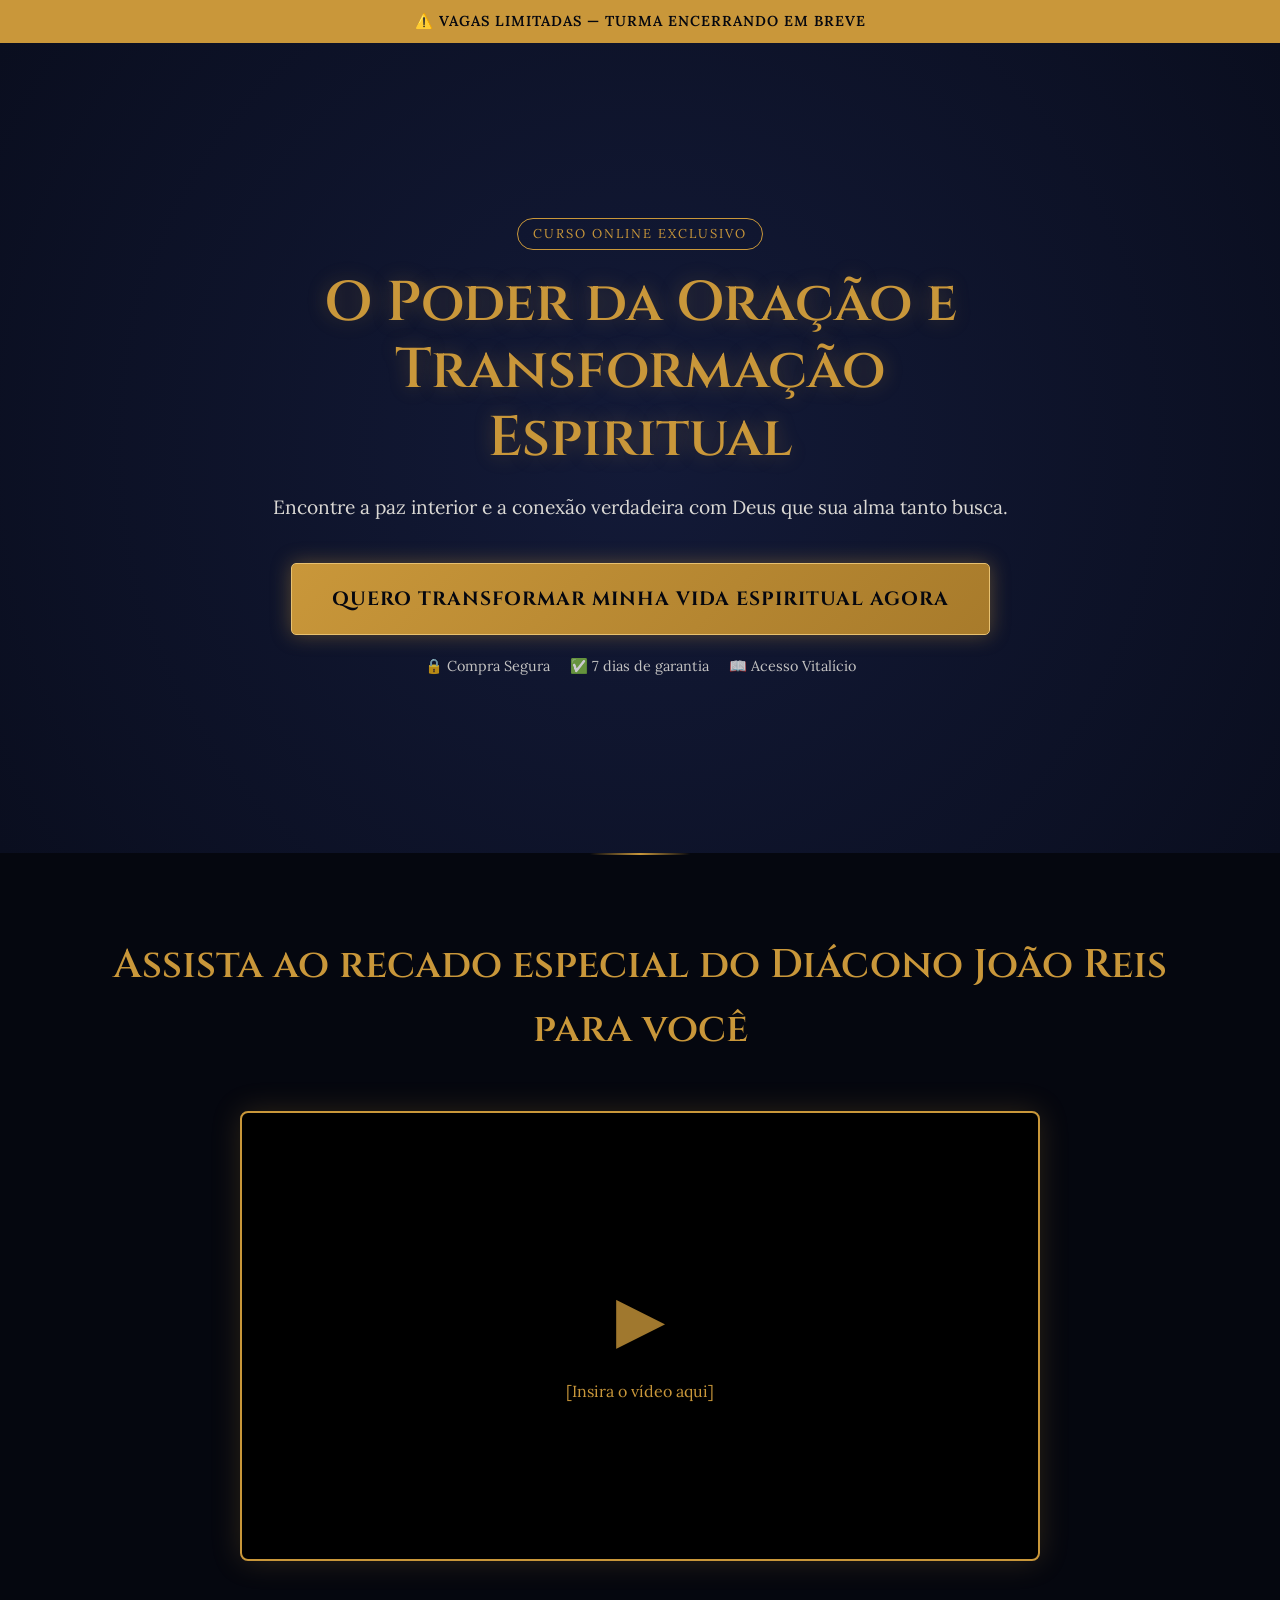
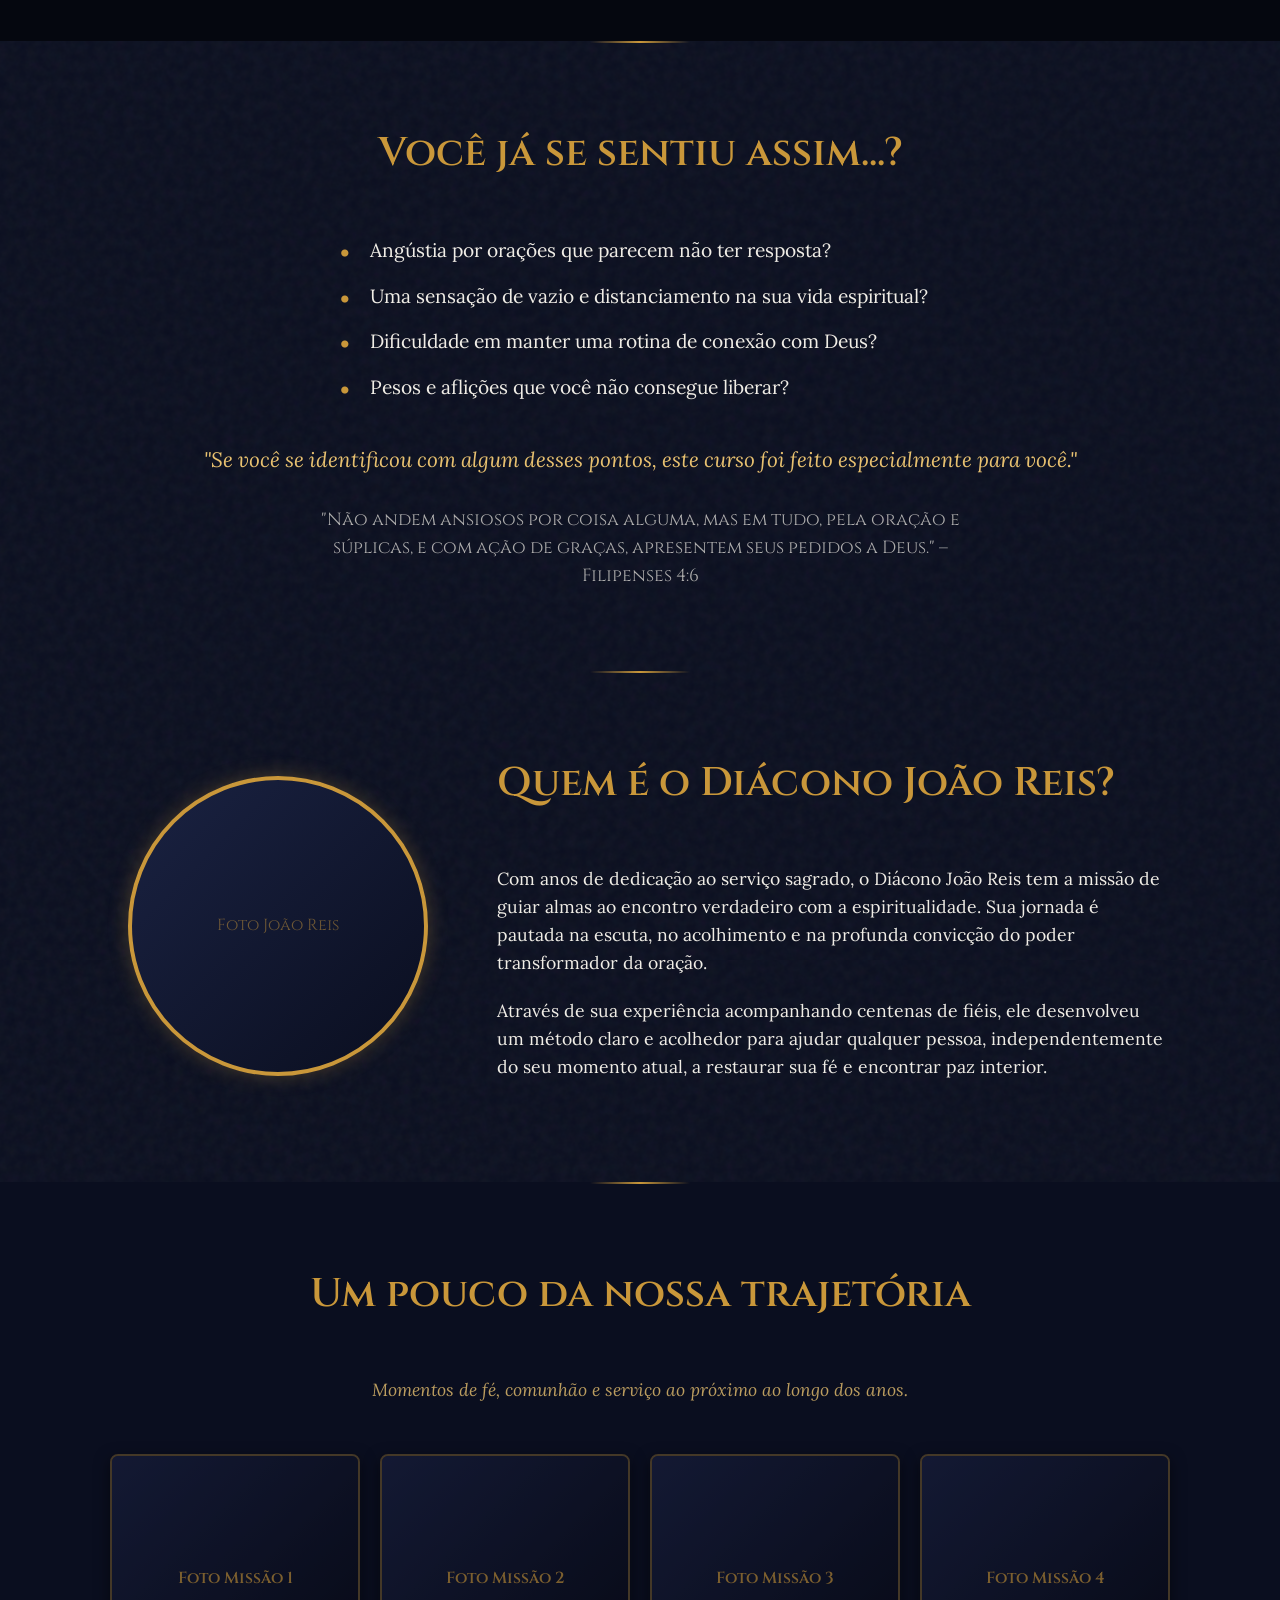
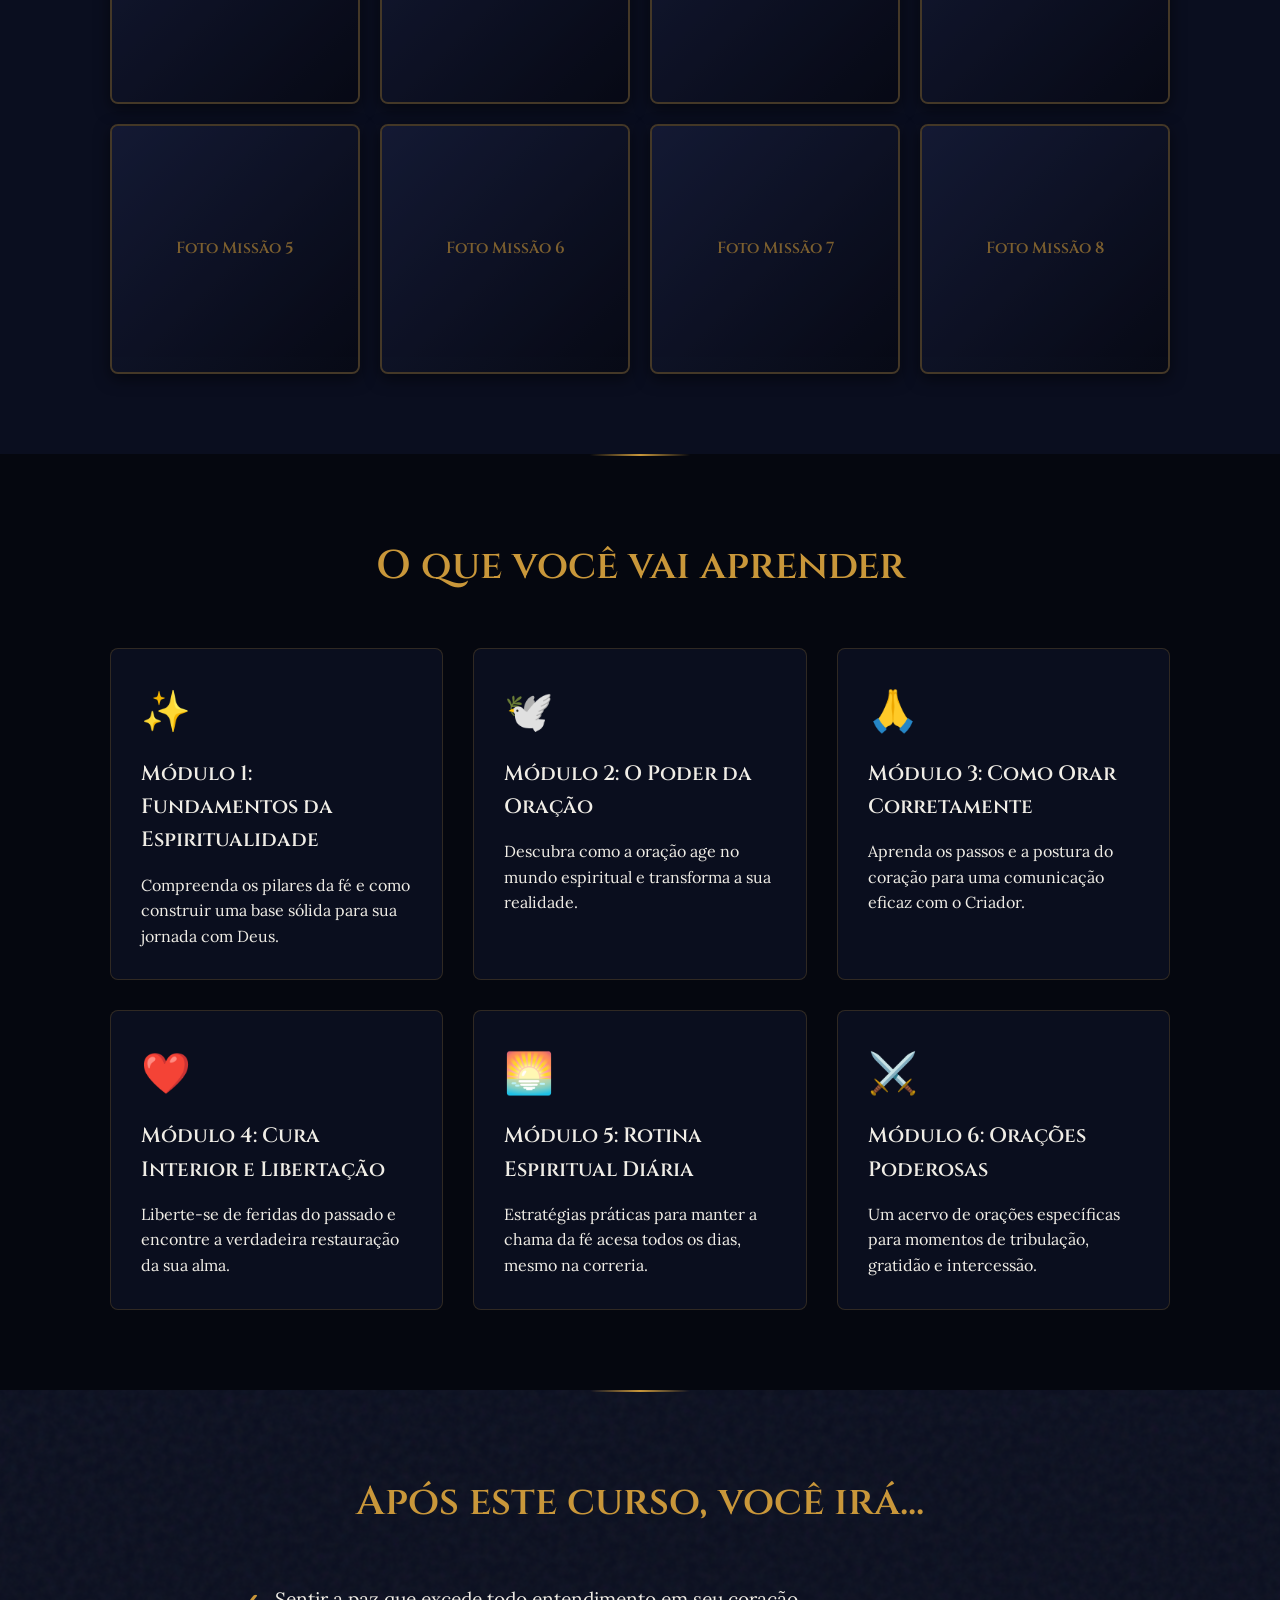
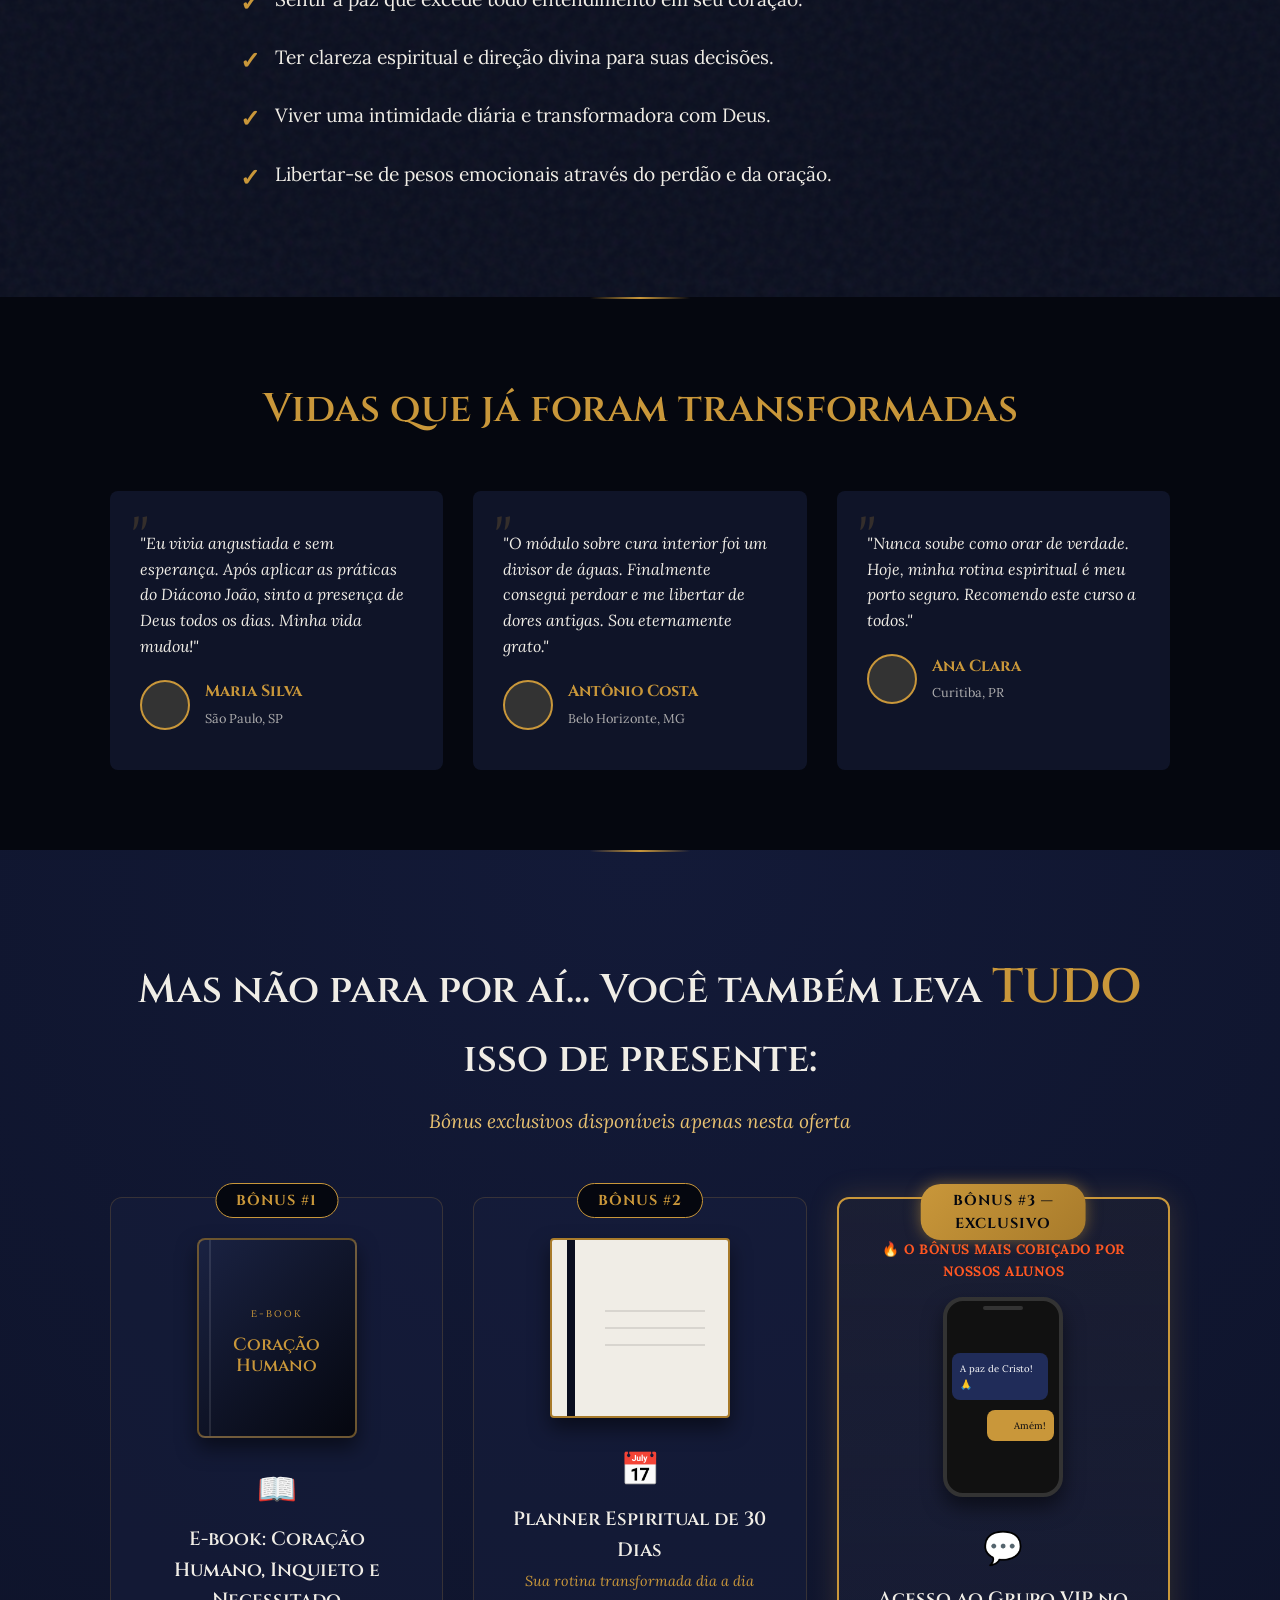
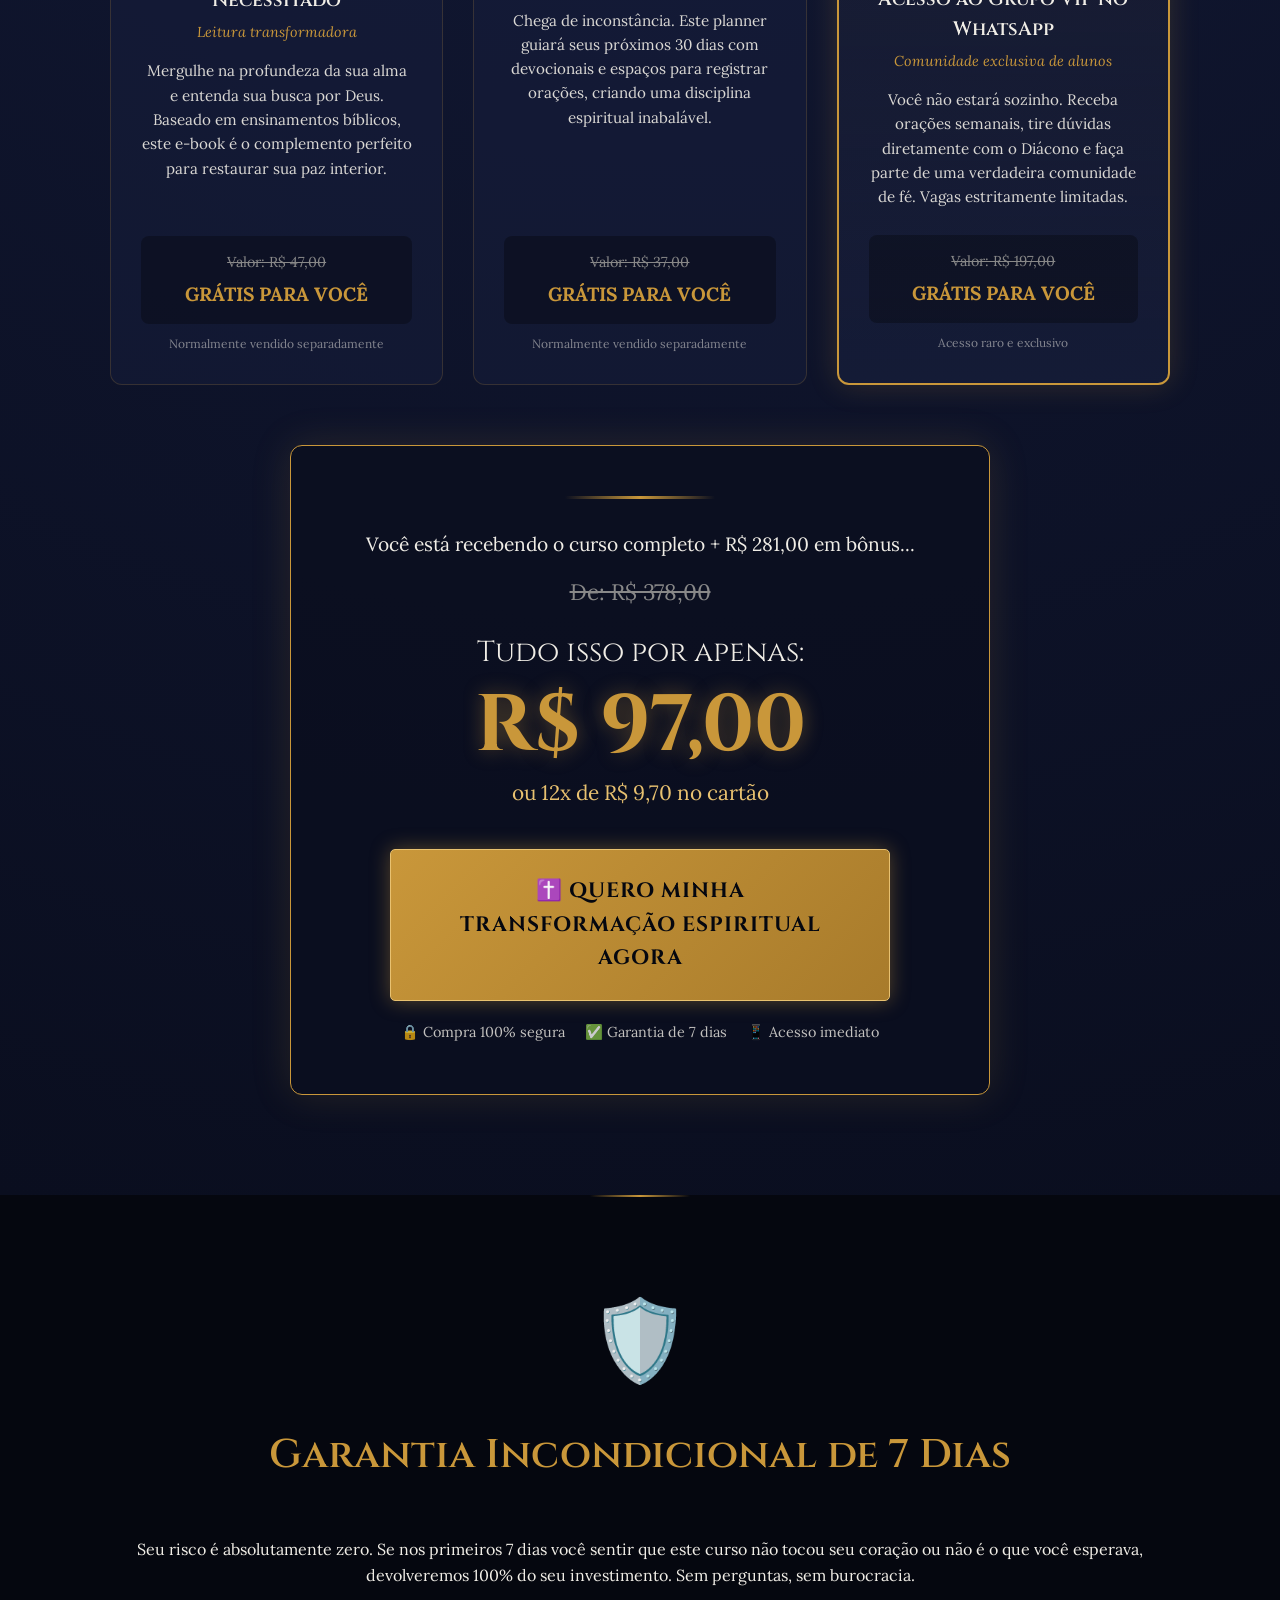
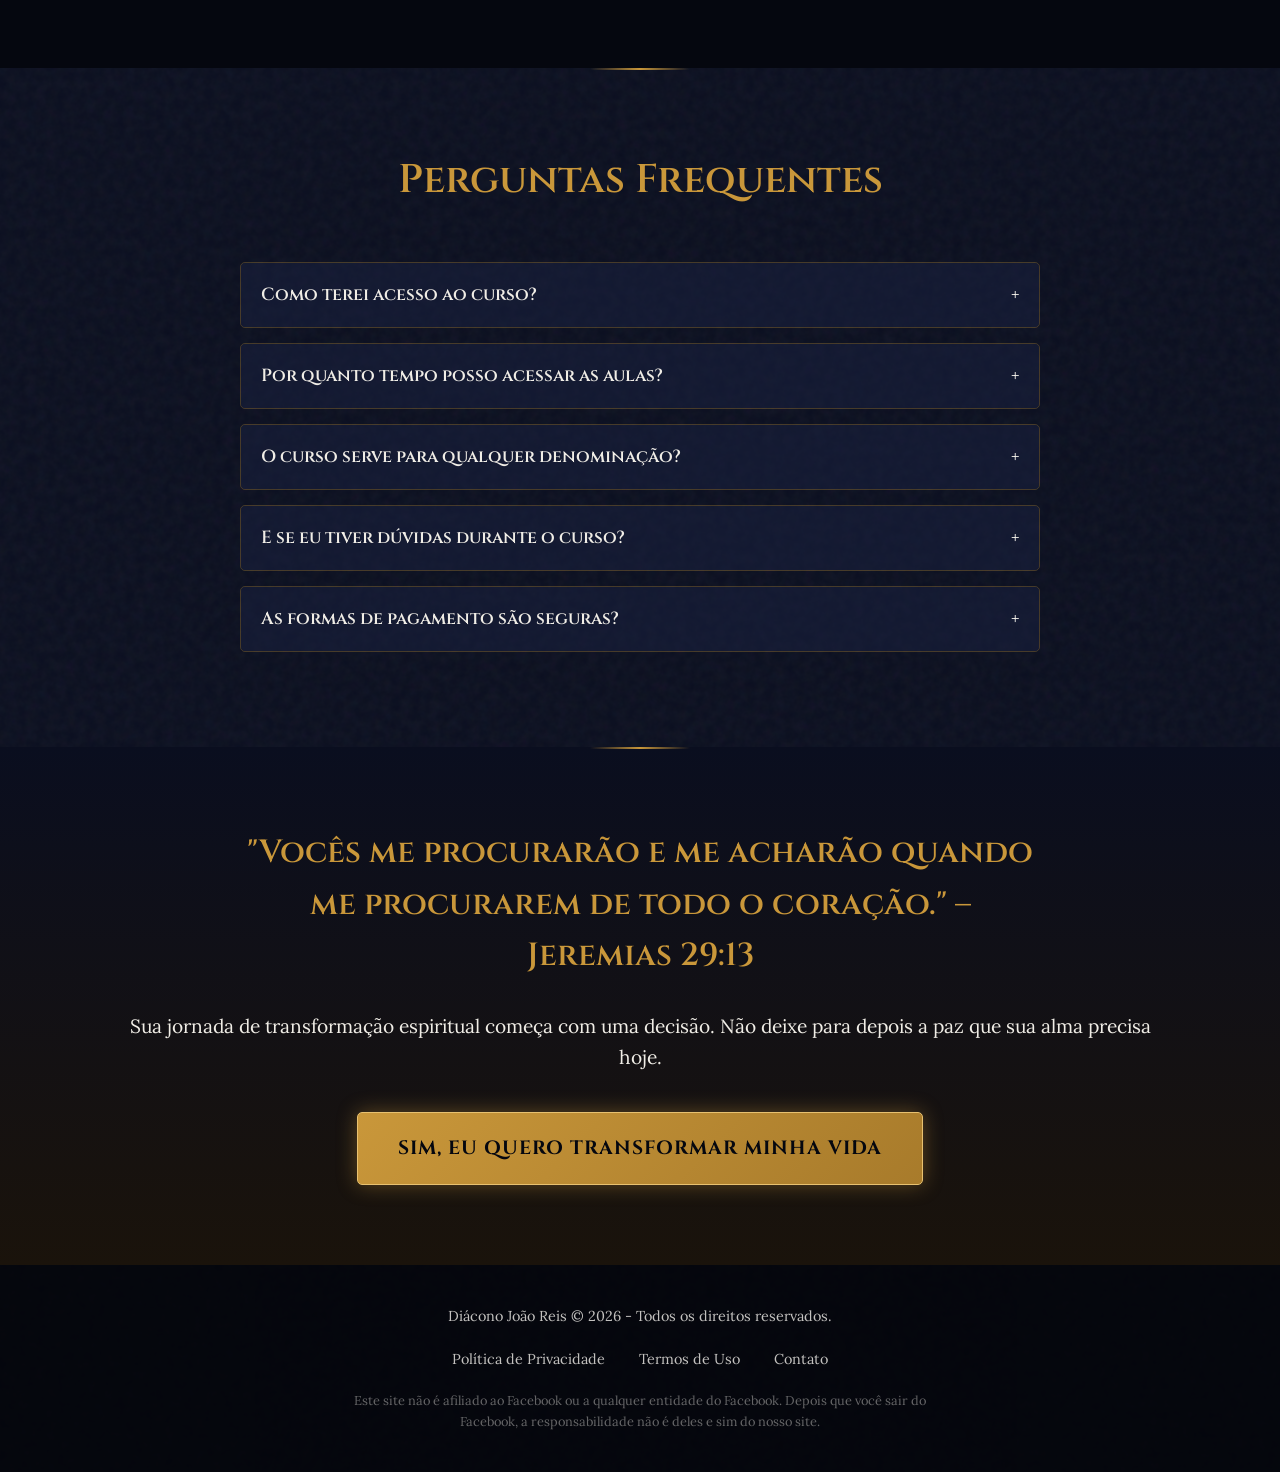
==== index.html @ 31772413 "feat: criação da landing page completa" ====
<!DOCTYPE html>
<html lang="pt-BR">
<head>
    <meta charset="UTF-8">
    <meta name="viewport" content="width=device-width, initial-scale=1.0">
    <title>O Poder da Oração e Transformação Espiritual | Diácono João Reis</title>
    <meta name="description" content="Descubra o poder da oração e transforme sua vida espiritual com o Diácono João Reis.">
    <link rel="preconnect" href="https://fonts.googleapis.com">
    <link rel="preconnect" href="https://fonts.gstatic.com" crossorigin>
    <link href="https://fonts.googleapis.com/css2?family=Cinzel:wght@400;600;700&family=Lora:ital,wght@0,400;0,500;0,600;1,400&display=swap" rel="stylesheet">
    <link rel="stylesheet" href="styles.css">
</head>
<body>
    <!-- Top Bar -->
    <div class="top-bar">
        <p>⚠️ Vagas limitadas — Turma encerrando em breve</p>
    </div>

    <!-- Hero Section -->
    <header class="hero">
        <div id="particles"></div>
        <div class="container hero-content fade-in">
            <span class="badge">Curso Online Exclusivo</span>
            <h1>O Poder da Oração e Transformação Espiritual</h1>
            <p class="subtitle">Encontre a paz interior e a conexão verdadeira com Deus que sua alma tanto busca.</p>
            <a href="https://pay.hotmart.com/A105513309A?off=bghc8c1d&hotfeature=51" class="cta-button pulse">QUERO TRANSFORMAR MINHA VIDA ESPIRITUAL AGORA</a>
            <div class="trust-badges">
                <span>🔒 Compra Segura</span>
                <span>✅ 7 dias de garantia</span>
                <span>📖 Acesso Vitalício</span>
            </div>
        </div>
    </header>

    <!-- Video Section -->
    <section class="video-section fade-in">
        <div class="container text-center">
            <h2>Assista ao recado especial do Diácono João Reis para você</h2>
            <div class="video-container">
                <div class="video-placeholder">
                    <div class="play-icon">▶</div>
                    <p>[Insira o vídeo aqui]</p>
                </div>
            </div>
        </div>
    </section>

    <!-- Pain Section -->
    <section class="pain-section fade-in">
        <div class="container">
            <h2 class="text-center">Você já se sentiu assim...?</h2>
            <ul class="pain-list">
                <li>Angústia por orações que parecem não ter resposta?</li>
                <li>Uma sensação de vazio e distanciamento na sua vida espiritual?</li>
                <li>Dificuldade em manter uma rotina de conexão com Deus?</li>
                <li>Pesos e aflições que você não consegue liberar?</li>
            </ul>
            <p class="turnaround-phrase text-center">"Se você se identificou com algum desses pontos, este curso foi feito especialmente para você."</p>
            <p class="bible-verse text-center">"Não andem ansiosos por coisa alguma, mas em tudo, pela oração e súplicas, e com ação de graças, apresentem seus pedidos a Deus." – Filipenses 4:6</p>
        </div>
    </section>

    <!-- Producer Section -->
    <section class="producer-section fade-in">
        <div class="container flex-row">
            <div class="producer-image">
                <div class="img-placeholder"></div>
            </div>
            <div class="producer-content">
                <h2>Quem é o Diácono João Reis?</h2>
                <p>Com anos de dedicação ao serviço sagrado, o Diácono João Reis tem a missão de guiar almas ao encontro verdadeiro com a espiritualidade. Sua jornada é pautada na escuta, no acolhimento e na profunda convicção do poder transformador da oração.</p>
                <p>Através de sua experiência acompanhando centenas de fiéis, ele desenvolveu um método claro e acolhedor para ajudar qualquer pessoa, independentemente do seu momento atual, a restaurar sua fé e encontrar paz interior.</p>
            </div>
        </div>
    </section>

    <!-- Gallery Section -->
    <section class="gallery-section fade-in">
        <div class="container">
            <h2 class="text-center">Um pouco da nossa trajetória</h2>
            <p class="text-center gallery-subtitle">Momentos de fé, comunhão e serviço ao próximo ao longo dos anos.</p>
            <div class="gallery-grid">
                <div class="gallery-item fade-slide-up" style="animation-delay: 0.1s;">
                    <div class="gallery-placeholder">Foto Missão 1</div>
                </div>
                <div class="gallery-item fade-slide-up" style="animation-delay: 0.2s;">
                    <div class="gallery-placeholder">Foto Missão 2</div>
                </div>
                <div class="gallery-item fade-slide-up" style="animation-delay: 0.3s;">
                    <div class="gallery-placeholder">Foto Missão 3</div>
                </div>
                <div class="gallery-item fade-slide-up" style="animation-delay: 0.4s;">
                    <div class="gallery-placeholder">Foto Missão 4</div>
                </div>
                <div class="gallery-item fade-slide-up" style="animation-delay: 0.5s;">
                    <div class="gallery-placeholder">Foto Missão 5</div>
                </div>
                <div class="gallery-item fade-slide-up" style="animation-delay: 0.6s;">
                    <div class="gallery-placeholder">Foto Missão 6</div>
                </div>
                <div class="gallery-item fade-slide-up" style="animation-delay: 0.7s;">
                    <div class="gallery-placeholder">Foto Missão 7</div>
                </div>
                <div class="gallery-item fade-slide-up" style="animation-delay: 0.8s;">
                    <div class="gallery-placeholder">Foto Missão 8</div>
                </div>
            </div>
        </div>
    </section>

    <!-- Modules Section -->
    <section class="modules-section fade-in">
        <div class="container">
            <h2 class="text-center">O que você vai aprender</h2>
            <div class="modules-grid">
                <div class="module-card">
                    <span class="icon">✨</span>
                    <h3>Módulo 1: Fundamentos da Espiritualidade</h3>
                    <p>Compreenda os pilares da fé e como construir uma base sólida para sua jornada com Deus.</p>
                </div>
                <div class="module-card">
                    <span class="icon">🕊️</span>
                    <h3>Módulo 2: O Poder da Oração</h3>
                    <p>Descubra como a oração age no mundo espiritual e transforma a sua realidade.</p>
                </div>
                <div class="module-card">
                    <span class="icon">🙏</span>
                    <h3>Módulo 3: Como Orar Corretamente</h3>
                    <p>Aprenda os passos e a postura do coração para uma comunicação eficaz com o Criador.</p>
                </div>
                <div class="module-card">
                    <span class="icon">❤️</span>
                    <h3>Módulo 4: Cura Interior e Libertação</h3>
                    <p>Liberte-se de feridas do passado e encontre a verdadeira restauração da sua alma.</p>
                </div>
                <div class="module-card">
                    <span class="icon">🌅</span>
                    <h3>Módulo 5: Rotina Espiritual Diária</h3>
                    <p>Estratégias práticas para manter a chama da fé acesa todos os dias, mesmo na correria.</p>
                </div>
                <div class="module-card">
                    <span class="icon">⚔️</span>
                    <h3>Módulo 6: Orações Poderosas</h3>
                    <p>Um acervo de orações específicas para momentos de tribulação, gratidão e intercessão.</p>
                </div>
            </div>
        </div>
    </section>

    <!-- Benefits Section -->
    <section class="benefits-section fade-in">
        <div class="container">
            <h2 class="text-center">Após este curso, você irá...</h2>
            <ul class="benefits-list">
                <li><span class="check">✓</span> Sentir a paz que excede todo entendimento em seu coração.</li>
                <li><span class="check">✓</span> Ter clareza espiritual e direção divina para suas decisões.</li>
                <li><span class="check">✓</span> Viver uma intimidade diária e transformadora com Deus.</li>
                <li><span class="check">✓</span> Libertar-se de pesos emocionais através do perdão e da oração.</li>
            </ul>
        </div>
    </section>

    <!-- Testimonials Section -->
    <section class="testimonials-section fade-in">
        <div class="container">
            <h2 class="text-center">Vidas que já foram transformadas</h2>
            <div class="testimonials-grid">
                <div class="testimonial-card">
                    <p class="quote">"Eu vivia angustiada e sem esperança. Após aplicar as práticas do Diácono João, sinto a presença de Deus todos os dias. Minha vida mudou!"</p>
                    <div class="author">
                        <div class="author-img"></div>
                        <div>
                            <strong>Maria Silva</strong>
                            <span>São Paulo, SP</span>
                        </div>
                    </div>
                </div>
                <div class="testimonial-card">
                    <p class="quote">"O módulo sobre cura interior foi um divisor de águas. Finalmente consegui perdoar e me libertar de dores antigas. Sou eternamente grato."</p>
                    <div class="author">
                        <div class="author-img"></div>
                        <div>
                            <strong>Antônio Costa</strong>
                            <span>Belo Horizonte, MG</span>
                        </div>
                    </div>
                </div>
                <div class="testimonial-card">
                    <p class="quote">"Nunca soube como orar de verdade. Hoje, minha rotina espiritual é meu porto seguro. Recomendo este curso a todos."</p>
                    <div class="author">
                        <div class="author-img"></div>
                        <div>
                            <strong>Ana Clara</strong>
                            <span>Curitiba, PR</span>
                        </div>
                    </div>
                </div>
            </div>
        </div>
    </section>

    <!-- Bonus & Offer Section -->
    <section id="oferta" class="bonus-section fade-in">
        <div class="container">
            <div class="bonus-header text-center">
                <h2>Mas não para por aí... Você também leva <span class="highlight-gold">TUDO</span> isso de presente:</h2>
                <p class="subtitle">Bônus exclusivos disponíveis apenas nesta oferta</p>
            </div>
            
            <div class="bonus-grid">
                <!-- Bonus 1 -->
                <div class="bonus-card fade-slide-up" style="animation-delay: 0.1s;">
                    <div class="bonus-badge">BÔNUS #1</div>
                    <div class="bonus-mockup book-mockup">
                        <div class="mockup-content">
                            <span>E-BOOK</span>
                            <h4>Coração Humano</h4>
                        </div>
                    </div>
                    <div class="bonus-icon">📖</div>
                    <h3>E-book: Coração Humano, Inquieto e Necessitado</h3>
                    <p class="bonus-subtitle">Leitura transformadora</p>
                    <p class="bonus-desc">Mergulhe na profundeza da sua alma e entenda sua busca por Deus. Baseado em ensinamentos bíblicos, este e-book é o complemento perfeito para restaurar sua paz interior.</p>
                    <div class="bonus-value">
                        <span class="strikethrough">Valor: R$ 47,00</span>
                        <strong class="free-text">GRÁTIS para você</strong>
                    </div>
                    <p class="micro-copy">Normalmente vendido separadamente</p>
                </div>

                <!-- Bonus 2 -->
                <div class="bonus-card fade-slide-up" style="animation-delay: 0.3s;">
                    <div class="bonus-badge">BÔNUS #2</div>
                    <div class="bonus-mockup planner-mockup">
                        <div class="mockup-content">
                            <div class="planner-lines"></div>
                            <div class="planner-lines"></div>
                            <div class="planner-lines"></div>
                        </div>
                    </div>
                    <div class="bonus-icon">📅</div>
                    <h3>Planner Espiritual de 30 Dias</h3>
                    <p class="bonus-subtitle">Sua rotina transformada dia a dia</p>
                    <p class="bonus-desc">Chega de inconstância. Este planner guiará seus próximos 30 dias com devocionais e espaços para registrar orações, criando uma disciplina espiritual inabalável.</p>
                    <div class="bonus-value">
                        <span class="strikethrough">Valor: R$ 37,00</span>
                        <strong class="free-text">GRÁTIS para você</strong>
                    </div>
                    <p class="micro-copy">Normalmente vendido separadamente</p>
                </div>

                <!-- Bonus 3 -->
                <div class="bonus-card vip-card fade-slide-up" style="animation-delay: 0.5s;">
                    <div class="bonus-badge exclusive-badge">BÔNUS #3 — EXCLUSIVO</div>
                    <div class="special-tag">🔥 O bônus mais cobiçado por nossos alunos</div>
                    <div class="bonus-mockup phone-mockup">
                        <div class="mockup-content">
                            <div class="chat-bubble">A paz de Cristo! 🙏</div>
                            <div class="chat-bubble right">Amém!</div>
                        </div>
                    </div>
                    <div class="bonus-icon">💬</div>
                    <h3>Acesso ao Grupo VIP no WhatsApp</h3>
                    <p class="bonus-subtitle">Comunidade exclusiva de alunos</p>
                    <p class="bonus-desc">Você não estará sozinho. Receba orações semanais, tire dúvidas diretamente com o Diácono e faça parte de uma verdadeira comunidade de fé. Vagas estritamente limitadas.</p>
                    <div class="bonus-value">
                        <span class="strikethrough">Valor: R$ 197,00</span>
                        <strong class="free-text">GRÁTIS para você</strong>
                    </div>
                    <p class="micro-copy">Acesso raro e exclusivo</p>
                </div>
            </div>

            <!-- Bloco de Valor Total -->
            <div class="total-value-block fade-slide-up" style="animation-delay: 0.7s;">
                <div class="ornamental-separator"></div>
                <p class="total-text">Você está recebendo o curso completo + R$ 281,00 em bônus...</p>
                <p class="old-total">De: R$ 378,00</p>
                <p class="highlight-action">Tudo isso por apenas:</p>
                <p class="final-price">R$ 97,00</p>
                <p class="installments">ou 12x de R$ 9,70 no cartão</p>
                
                <a href="https://pay.hotmart.com/A105513309A?off=bghc8c1d&hotfeature=51" class="cta-button pulse cta-large">✝️ QUERO MINHA TRANSFORMAÇÃO ESPIRITUAL AGORA</a>
                
                <div class="trust-badges">
                    <span>🔒 Compra 100% segura</span>
                    <span>✅ Garantia de 7 dias</span>
                    <span>📱 Acesso imediato</span>
                </div>
            </div>
        </div>
    </section>

    <!-- Guarantee Section -->
    <section class="guarantee-section fade-in">
        <div class="container text-center">
            <div class="shield-icon">🛡️</div>
            <h2>Garantia Incondicional de 7 Dias</h2>
            <p>Seu risco é absolutamente zero. Se nos primeiros 7 dias você sentir que este curso não tocou seu coração ou não é o que você esperava, devolveremos 100% do seu investimento. Sem perguntas, sem burocracia.</p>
        </div>
    </section>

    <!-- FAQ Section -->
    <section class="faq-section fade-in">
        <div class="container">
            <h2 class="text-center">Perguntas Frequentes</h2>
            <div class="faq-accordion">
                <div class="faq-item">
                    <button class="faq-question">Como terei acesso ao curso? <span class="toggle-icon">+</span></button>
                    <div class="faq-answer"><p>Assim que o pagamento for confirmado, você receberá os dados de acesso diretamente no seu e-mail cadastrado.</p></div>
                </div>
                <div class="faq-item">
                    <button class="faq-question">Por quanto tempo posso acessar as aulas? <span class="toggle-icon">+</span></button>
                    <div class="faq-answer"><p>O acesso é vitalício. Você pode assistir e reprisar as aulas no seu próprio ritmo, sempre que desejar.</p></div>
                </div>
                <div class="faq-item">
                    <button class="faq-question">O curso serve para qualquer denominação? <span class="toggle-icon">+</span></button>
                    <div class="faq-answer"><p>Sim! Os princípios ensinados são cristãos universais, focados na conexão verdadeira com Deus e no poder da oração.</p></div>
                </div>
                <div class="faq-item">
                    <button class="faq-question">E se eu tiver dúvidas durante o curso? <span class="toggle-icon">+</span></button>
                    <div class="faq-answer"><p>Teremos um espaço dedicado na plataforma para você enviar suas dúvidas, que serão respondidas pela nossa equipe.</p></div>
                </div>
                <div class="faq-item">
                    <button class="faq-question">As formas de pagamento são seguras? <span class="toggle-icon">+</span></button>
                    <div class="faq-answer"><p>Totalmente seguras. Utilizamos uma das maiores plataformas de produtos digitais do Brasil para processar o pagamento.</p></div>
                </div>
            </div>
        </div>
    </section>

    <!-- Final CTA -->
    <section class="final-cta-section fade-in">
        <div class="container text-center">
            <h2>"Vocês me procurarão e me acharão quando me procurarem de todo o coração." – Jeremias 29:13</h2>
            <p>Sua jornada de transformação espiritual começa com uma decisão. Não deixe para depois a paz que sua alma precisa hoje.</p>
            <a href="https://pay.hotmart.com/A105513309A?off=bghc8c1d&hotfeature=51" class="cta-button pulse">SIM, EU QUERO TRANSFORMAR MINHA VIDA</a>
        </div>
    </section>

    <!-- Footer -->
    <footer>
        <div class="container text-center">
            <p>Diácono João Reis &copy; 2026 - Todos os direitos reservados.</p>
            <div class="footer-links">
                <a href="#">Política de Privacidade</a>
                <a href="#">Termos de Uso</a>
                <a href="#">Contato</a>
            </div>
            <p class="disclaimer">Este site não é afiliado ao Facebook ou a qualquer entidade do Facebook. Depois que você sair do Facebook, a responsabilidade não é deles e sim do nosso site.</p>
        </div>
    </footer>

    <script src="script.js"></script>
</body>
</html>
---- styles.css ----
:root {
    --color-dark: #0A0E1F;
    --color-darker: #05070F;
    --color-gold: #C9973A;
    --color-gold-light: #E8C170;
    --color-text: #F0EDE6;
    --font-heading: 'Cinzel', serif;
    --font-body: 'Lora', serif;
}

* {
    margin: 0;
    padding: 0;
    box-sizing: border-box;
}

body {
    font-family: var(--font-body);
    background-color: var(--color-dark);
    color: var(--color-text);
    line-height: 1.6;
    position: relative;
    /* Noise texture */
    background-image: url("data:image/svg+xml,%3Csvg viewBox='0 0 200 200' xmlns='http://www.w3.org/2000/svg'%3E%3Cfilter id='noiseFilter'%3E%3CfeTurbulence type='fractalNoise' baseFrequency='0.65' numOctaves='3' stitchTiles='stitch'/%3E%3C/filter%3E%3Crect width='100%25' height='100%25' filter='url(%23noiseFilter)' opacity='0.05'/%3E%3C/svg%3E");
}

h1, h2, h3, h4, h5, h6 {
    font-family: var(--font-heading);
    color: var(--color-gold);
    font-weight: 600;
}

.text-center {
    text-align: center;
}

.container {
    max-width: 1100px;
    margin: 0 auto;
    padding: 0 20px;
}

/* Top Bar */
.top-bar {
    background-color: var(--color-gold);
    color: var(--color-darker);
    text-align: center;
    padding: 10px 0;
    font-weight: 600;
    font-size: 0.9rem;
    letter-spacing: 1px;
    text-transform: uppercase;
}

/* Hero Section */
.hero {
    position: relative;
    min-height: 90vh;
    display: flex;
    align-items: center;
    justify-content: center;
    text-align: center;
    overflow: hidden;
    padding: 60px 0;
    background: radial-gradient(circle at center, #131A38 0%, var(--color-dark) 100%);
}

.hero-content {
    position: relative;
    z-index: 2;
    max-width: 800px;
}

.badge {
    display: inline-block;
    border: 1px solid var(--color-gold);
    color: var(--color-gold);
    padding: 5px 15px;
    border-radius: 20px;
    font-size: 0.8rem;
    text-transform: uppercase;
    letter-spacing: 2px;
    margin-bottom: 20px;
}

.hero h1 {
    font-size: 3.5rem;
    line-height: 1.2;
    margin-bottom: 20px;
    text-shadow: 0 0 20px rgba(201, 151, 58, 0.3);
}

.hero .subtitle {
    font-size: 1.2rem;
    margin-bottom: 40px;
    opacity: 0.9;
}

/* Buttons */
.cta-button {
    display: inline-block;
    background: linear-gradient(135deg, var(--color-gold) 0%, #A87B2B 100%);
    color: var(--color-darker);
    font-family: var(--font-heading);
    font-weight: 700;
    font-size: 1.2rem;
    text-decoration: none;
    padding: 20px 40px;
    border-radius: 5px;
    text-transform: uppercase;
    letter-spacing: 1px;
    box-shadow: 0 0 20px rgba(201, 151, 58, 0.4);
    transition: all 0.3s ease;
    border: 1px solid var(--color-gold-light);
}

.cta-button:hover {
    transform: translateY(-2px);
    box-shadow: 0 0 30px rgba(201, 151, 58, 0.6);
}

.pulse {
    animation: pulse 2s infinite;
}

@keyframes pulse {
    0% { transform: scale(1); box-shadow: 0 0 0 0 rgba(201, 151, 58, 0.7); }
    70% { transform: scale(1.03); box-shadow: 0 0 0 15px rgba(201, 151, 58, 0); }
    100% { transform: scale(1); box-shadow: 0 0 0 0 rgba(201, 151, 58, 0); }
}

.trust-badges {
    margin-top: 20px;
    font-size: 0.9rem;
    display: flex;
    justify-content: center;
    gap: 20px;
    opacity: 0.8;
}

/* Particles */
#particles {
    position: absolute;
    top: 0;
    left: 0;
    width: 100%;
    height: 100%;
    overflow: hidden;
    z-index: 1;
}

.particle {
    position: absolute;
    background-color: var(--color-gold);
    border-radius: 50%;
    opacity: 0;
    animation: float 10s infinite linear, glow 2s infinite alternate;
}

@keyframes float {
    0% { transform: translateY(100vh) scale(0); opacity: 0; }
    10% { opacity: 0.6; }
    90% { opacity: 0.6; }
    100% { transform: translateY(-100px) scale(1); opacity: 0; }
}

@keyframes glow {
    0% { box-shadow: 0 0 5px var(--color-gold); }
    100% { box-shadow: 0 0 15px var(--color-gold-light); }
}

/* Sections General */
section {
    padding: 80px 0;
    position: relative;
}

section::before {
    content: '';
    position: absolute;
    top: 0;
    left: 50%;
    transform: translateX(-50%);
    width: 100px;
    height: 2px;
    background: linear-gradient(90deg, transparent, var(--color-gold), transparent);
}

section h2 {
    font-size: 2.5rem;
    margin-bottom: 50px;
}

/* Video Section */
.video-section {
    background-color: var(--color-darker);
}

.video-container {
    max-width: 800px;
    margin: 0 auto;
    aspect-ratio: 16 / 9;
    border: 2px solid var(--color-gold);
    border-radius: 8px;
    box-shadow: 0 0 30px rgba(201, 151, 58, 0.2);
    position: relative;
    background-color: #000;
    display: flex;
    align-items: center;
    justify-content: center;
    overflow: hidden;
}

.video-placeholder {
    text-align: center;
    color: var(--color-gold);
}

.play-icon {
    font-size: 4rem;
    margin-bottom: 10px;
    opacity: 0.8;
    transition: opacity 0.3s;
    cursor: pointer;
}

.play-icon:hover {
    opacity: 1;
    text-shadow: 0 0 15px var(--color-gold);
}

/* Pain Section */
.pain-list {
    list-style: none;
    max-width: 600px;
    margin: 0 auto 40px;
}

.pain-list li {
    font-size: 1.2rem;
    margin-bottom: 15px;
    padding-left: 30px;
    position: relative;
}

.pain-list li::before {
    content: '•';
    color: var(--color-gold);
    position: absolute;
    left: 0;
    font-size: 1.5rem;
}

.turnaround-phrase {
    font-size: 1.3rem;
    font-style: italic;
    color: var(--color-gold-light);
    margin-bottom: 30px;
}

.bible-verse {
    font-family: var(--font-heading);
    font-size: 1.1rem;
    opacity: 0.7;
    max-width: 700px;
    margin: 0 auto;
}

/* Producer Section */
.flex-row {
    display: flex;
    align-items: center;
    gap: 50px;
}

.producer-image {
    flex: 1;
    display: flex;
    justify-content: center;
}

.img-placeholder {
    width: 300px;
    height: 300px;
    border-radius: 50%;
    border: 4px solid var(--color-gold);
    box-shadow: 0 0 20px rgba(201, 151, 58, 0.3);
    background: linear-gradient(135deg, #1A2242 0%, #0A0E1F 100%);
    position: relative;
}

.img-placeholder::after {
    content: 'Foto João Reis';
    position: absolute;
    top: 50%;
    left: 50%;
    transform: translate(-50%, -50%);
    color: var(--color-gold);
    opacity: 0.5;
    font-family: var(--font-heading);
}

.producer-content {
    flex: 2;
}

.producer-content p {
    margin-bottom: 20px;
    font-size: 1.1rem;
}

/* Gallery Section */
.gallery-section {
    background-color: var(--color-dark);
}

.gallery-subtitle {
    font-size: 1.1rem;
    color: var(--color-gold-light);
    margin-bottom: 50px;
    font-style: italic;
    opacity: 0.8;
}

.gallery-grid {
    display: grid;
    grid-template-columns: repeat(auto-fit, minmax(250px, 1fr));
    gap: 20px;
}

.gallery-item {
    width: 100%;
    aspect-ratio: 1 / 1;
    border-radius: 8px;
    overflow: hidden;
    box-shadow: 0 5px 15px rgba(0,0,0,0.5);
    border: 2px solid rgba(201, 151, 58, 0.3);
    transition: transform 0.3s, border-color 0.3s, box-shadow 0.3s;
}

.gallery-item:hover {
    transform: scale(1.05);
    border-color: var(--color-gold);
    box-shadow: 0 10px 25px rgba(201, 151, 58, 0.4);
    z-index: 2;
    position: relative;
}

.gallery-placeholder {
    width: 100%;
    height: 100%;
    background: linear-gradient(135deg, #1A2242 0%, #05070F 100%);
    display: flex;
    align-items: center;
    justify-content: center;
    color: var(--color-gold);
    font-family: var(--font-heading);
    font-weight: 600;
    opacity: 0.6;
    text-align: center;
    padding: 20px;
}

/* Modules Section */
.modules-section {
    background-color: var(--color-darker);
}

.modules-grid {
    display: grid;
    grid-template-columns: repeat(auto-fit, minmax(300px, 1fr));
    gap: 30px;
}

.module-card {
    background: rgba(26, 34, 66, 0.3);
    border: 1px solid rgba(201, 151, 58, 0.2);
    padding: 30px;
    border-radius: 8px;
    transition: transform 0.3s, box-shadow 0.3s;
}

.module-card:hover {
    transform: translateY(-5px);
    box-shadow: 0 10px 20px rgba(0,0,0,0.5), 0 0 15px rgba(201, 151, 58, 0.1);
    border-color: var(--color-gold);
}

.module-card .icon {
    font-size: 2.5rem;
    margin-bottom: 15px;
    display: block;
}

.module-card h3 {
    font-size: 1.3rem;
    margin-bottom: 15px;
    color: var(--color-text);
}

/* Benefits */
.benefits-list {
    list-style: none;
    max-width: 800px;
    margin: 0 auto;
}

.benefits-list li {
    font-size: 1.2rem;
    margin-bottom: 20px;
    display: flex;
    align-items: flex-start;
    gap: 15px;
}

.check {
    color: var(--color-gold);
    font-weight: bold;
    font-size: 1.5rem;
}

/* Testimonials */
.testimonials-section {
    background-color: var(--color-darker);
}

.testimonials-grid {
    display: grid;
    grid-template-columns: repeat(auto-fit, minmax(300px, 1fr));
    gap: 30px;
}

.testimonial-card {
    background: rgba(26, 34, 66, 0.5);
    padding: 40px 30px;
    border-radius: 8px;
    position: relative;
}

.testimonial-card::before {
    content: '"';
    position: absolute;
    top: 20px;
    left: 20px;
    font-family: var(--font-heading);
    font-size: 4rem;
    color: var(--color-gold);
    opacity: 0.2;
    line-height: 1;
}

.quote {
    font-style: italic;
    margin-bottom: 20px;
    position: relative;
    z-index: 1;
}

.author {
    display: flex;
    align-items: center;
    gap: 15px;
}

.author-img {
    width: 50px;
    height: 50px;
    border-radius: 50%;
    background-color: #333;
    border: 2px solid var(--color-gold);
}

.author strong {
    display: block;
    color: var(--color-gold);
    font-family: var(--font-heading);
}

.author span {
    font-size: 0.8rem;
    opacity: 0.7;
}

/* Bonus & Offer Section */
.bonus-section {
    background: radial-gradient(circle at top, #131A38 0%, var(--color-dark) 100%);
    padding: 100px 0;
}

.bonus-header {
    margin-bottom: 60px;
}

.bonus-header h2 {
    font-size: 2.5rem;
    color: var(--color-text);
    margin-bottom: 15px;
}

.highlight-gold {
    color: var(--color-gold);
    font-size: 3rem;
}

.bonus-header .subtitle {
    font-size: 1.2rem;
    color: var(--color-gold-light);
    font-style: italic;
}

.bonus-grid {
    display: grid;
    grid-template-columns: repeat(3, 1fr);
    gap: 30px;
    margin-bottom: 60px;
}

.bonus-card {
    background: rgba(26, 34, 66, 0.4);
    border: 1px solid rgba(201, 151, 58, 0.2);
    border-radius: 12px;
    padding: 40px 30px 30px;
    position: relative;
    text-align: center;
    transition: transform 0.3s, box-shadow 0.3s;
    display: flex;
    flex-direction: column;
}

.bonus-card:hover {
    transform: translateY(-10px);
    box-shadow: 0 15px 30px rgba(0,0,0,0.5), 0 0 20px rgba(201, 151, 58, 0.15);
    border-color: rgba(201, 151, 58, 0.5);
}

.vip-card {
    border: 2px solid var(--color-gold);
    box-shadow: 0 0 30px rgba(201, 151, 58, 0.2);
    background: linear-gradient(180deg, rgba(201, 151, 58, 0.05) 0%, rgba(26, 34, 66, 0.5) 100%);
}

.vip-card:hover {
    box-shadow: 0 15px 30px rgba(0,0,0,0.6), 0 0 40px rgba(201, 151, 58, 0.4);
}

.bonus-badge {
    position: absolute;
    top: -15px;
    left: 50%;
    transform: translateX(-50%);
    background: var(--color-darker);
    color: var(--color-gold);
    border: 1px solid var(--color-gold);
    padding: 5px 20px;
    border-radius: 20px;
    font-family: var(--font-heading);
    font-weight: 700;
    font-size: 0.9rem;
    letter-spacing: 1px;
    z-index: 10;
}

.exclusive-badge {
    background: linear-gradient(135deg, var(--color-gold) 0%, #A87B2B 100%);
    color: var(--color-darker);
    border: none;
    box-shadow: 0 0 15px rgba(201, 151, 58, 0.5);
}

.special-tag {
    color: #FF5722;
    font-weight: bold;
    font-size: 0.85rem;
    margin-bottom: 15px;
    text-transform: uppercase;
    letter-spacing: 0.5px;
}

/* CSS Mockups */
.bonus-mockup {
    width: 160px;
    height: 200px;
    margin: 0 auto 25px;
    border: 2px solid rgba(201, 151, 58, 0.5);
    border-radius: 8px;
    position: relative;
    background: linear-gradient(135deg, #1A2242 0%, #05070F 100%);
    box-shadow: 0 10px 20px rgba(0,0,0,0.5);
    display: flex;
    align-items: center;
    justify-content: center;
    overflow: hidden;
}

.book-mockup::before {
    content: '';
    position: absolute;
    left: 10px;
    top: 0;
    bottom: 0;
    width: 2px;
    background: rgba(255,255,255,0.1);
}

.book-mockup .mockup-content {
    text-align: center;
    padding: 10px;
}

.book-mockup span {
    font-size: 0.6rem;
    color: var(--color-gold);
    letter-spacing: 2px;
}

.book-mockup h4 {
    font-size: 1.1rem;
    margin-top: 10px;
    line-height: 1.2;
}

.planner-mockup {
    border-radius: 4px;
    width: 180px;
    height: 180px;
    background: #F0EDE6;
    border-color: #A87B2B;
}

.planner-mockup::before {
    content: '';
    position: absolute;
    left: 15px;
    top: 0;
    bottom: 0;
    width: 8px;
    background: #0A0E1F;
}

.planner-lines {
    width: 100px;
    height: 2px;
    background: rgba(0,0,0,0.1);
    margin: 15px 0 15px 30px;
}

.phone-mockup {
    width: 120px;
    border-radius: 20px;
    border-width: 4px;
    border-color: #333;
    background: #111;
}

.phone-mockup::before {
    content: '';
    position: absolute;
    top: 5px;
    left: 50%;
    transform: translateX(-50%);
    width: 40px;
    height: 4px;
    background: #333;
    border-radius: 2px;
}

.chat-bubble {
    background: #202C59;
    color: white;
    font-size: 0.6rem;
    padding: 8px;
    border-radius: 8px;
    margin: 10px 5px;
    text-align: left;
    width: 85%;
}

.chat-bubble.right {
    background: var(--color-gold);
    color: var(--color-darker);
    margin-left: auto;
    text-align: right;
    width: 60%;
}

.bonus-icon {
    font-size: 2rem;
    margin-bottom: 10px;
}

.bonus-card h3 {
    font-size: 1.2rem;
    margin-bottom: 5px;
    color: var(--color-text);
}

.bonus-subtitle {
    font-size: 0.9rem;
    color: var(--color-gold);
    margin-bottom: 15px;
    font-style: italic;
}

.bonus-desc {
    font-size: 0.95rem;
    opacity: 0.9;
    margin-bottom: 25px;
    flex-grow: 1;
}

.bonus-value {
    background: rgba(0,0,0,0.3);
    padding: 15px;
    border-radius: 8px;
    margin-bottom: 10px;
}

.strikethrough {
    display: block;
    text-decoration: line-through;
    color: #888;
    font-size: 0.9rem;
}

.free-text {
    display: block;
    color: var(--color-gold);
    font-size: 1.2rem;
    font-weight: bold;
    text-transform: uppercase;
    margin-top: 5px;
}

.micro-copy {
    font-size: 0.75rem;
    opacity: 0.5;
}

/* Bloco de Valor Total */
.total-value-block {
    text-align: center;
    max-width: 700px;
    margin: 0 auto;
    background: rgba(10, 14, 31, 0.8);
    border: 1px solid var(--color-gold);
    padding: 50px 30px;
    border-radius: 12px;
    box-shadow: 0 0 40px rgba(201, 151, 58, 0.15);
    position: relative;
}

.ornamental-separator {
    width: 150px;
    height: 3px;
    background: linear-gradient(90deg, transparent, var(--color-gold), transparent);
    margin: 0 auto 30px;
}

.total-text {
    font-size: 1.2rem;
    margin-bottom: 15px;
}

.old-total {
    text-decoration: line-through;
    color: #888;
    font-size: 1.4rem;
    margin-bottom: 10px;
}

.highlight-action {
    font-size: 1.8rem;
    font-family: var(--font-heading);
    color: var(--color-text);
    margin-top: 20px;
}

.final-price {
    font-size: 5rem;
    font-family: var(--font-heading);
    color: var(--color-gold);
    font-weight: 700;
    line-height: 1;
    margin: 10px 0;
    text-shadow: 0 0 20px rgba(201, 151, 58, 0.4);
}

.installments {
    font-size: 1.3rem;
    margin-bottom: 40px;
    color: var(--color-gold-light);
}

.cta-large {
    font-size: 1.3rem;
    padding: 25px 40px;
    width: 100%;
    max-width: 500px;
    display: inline-block;
}

.fade-slide-up {
    opacity: 0;
    transform: translateY(40px);
    transition: opacity 0.8s ease-out, transform 0.8s ease-out;
}

.fade-slide-up.visible {
    opacity: 1;
    transform: translateY(0);
}

/* Guarantee Section */
.guarantee-section {
    background-color: var(--color-darker);
}

.shield-icon {
    font-size: 5rem;
    margin-bottom: 20px;
}

/* FAQ Section */
.faq-accordion {
    max-width: 800px;
    margin: 0 auto;
}

.faq-item {
    margin-bottom: 15px;
    border: 1px solid rgba(201, 151, 58, 0.3);
    border-radius: 5px;
    overflow: hidden;
}

.faq-question {
    width: 100%;
    background: rgba(26, 34, 66, 0.5);
    color: var(--color-text);
    padding: 20px;
    font-size: 1.1rem;
    font-family: var(--font-heading);
    font-weight: 600;
    text-align: left;
    border: none;
    cursor: pointer;
    display: flex;
    justify-content: space-between;
    align-items: center;
    transition: background 0.3s;
}

.faq-question:hover {
    background: rgba(26, 34, 66, 0.8);
}

.faq-answer {
    max-height: 0;
    overflow: hidden;
    transition: max-height 0.4s ease-out;
    background: rgba(0,0,0,0.2);
}

.faq-answer p {
    padding: 20px;
}

/* Final CTA */
.final-cta-section {
    background: linear-gradient(to bottom, var(--color-dark), #1A130B);
}

.final-cta-section h2 {
    font-size: 2rem;
    max-width: 800px;
    margin: 0 auto 30px;
}

.final-cta-section p {
    font-size: 1.2rem;
    margin-bottom: 40px;
}

/* Footer */
footer {
    background-color: #030408;
    padding: 40px 0;
    font-size: 0.9rem;
    opacity: 0.8;
}

.footer-links {
    margin: 20px 0;
}

.footer-links a {
    color: var(--color-text);
    text-decoration: none;
    margin: 0 15px;
    transition: color 0.3s;
}

.footer-links a:hover {
    color: var(--color-gold);
}

.disclaimer {
    font-size: 0.8rem;
    opacity: 0.5;
    max-width: 600px;
    margin: 20px auto 0;
}

/* Animations & Utilities */
.fade-in {
    opacity: 0;
    transform: translateY(30px);
    transition: opacity 0.8s ease-out, transform 0.8s ease-out;
}

.fade-in.visible {
    opacity: 1;
    transform: translateY(0);
}

/* Responsive */
@media (max-width: 768px) {
    .hero h1 { font-size: 2.2rem; }
    section h2 { font-size: 2rem; }
    .flex-row { flex-direction: column; }
    .current-price span { font-size: 3rem; }
    .cta-button { padding: 15px 20px; font-size: 1rem; }
    
    .bonus-grid {
        grid-template-columns: 1fr;
    }
    
    .highlight-gold {
        font-size: 2rem;
    }
    
    .final-price {
        font-size: 3.5rem;
    }
}
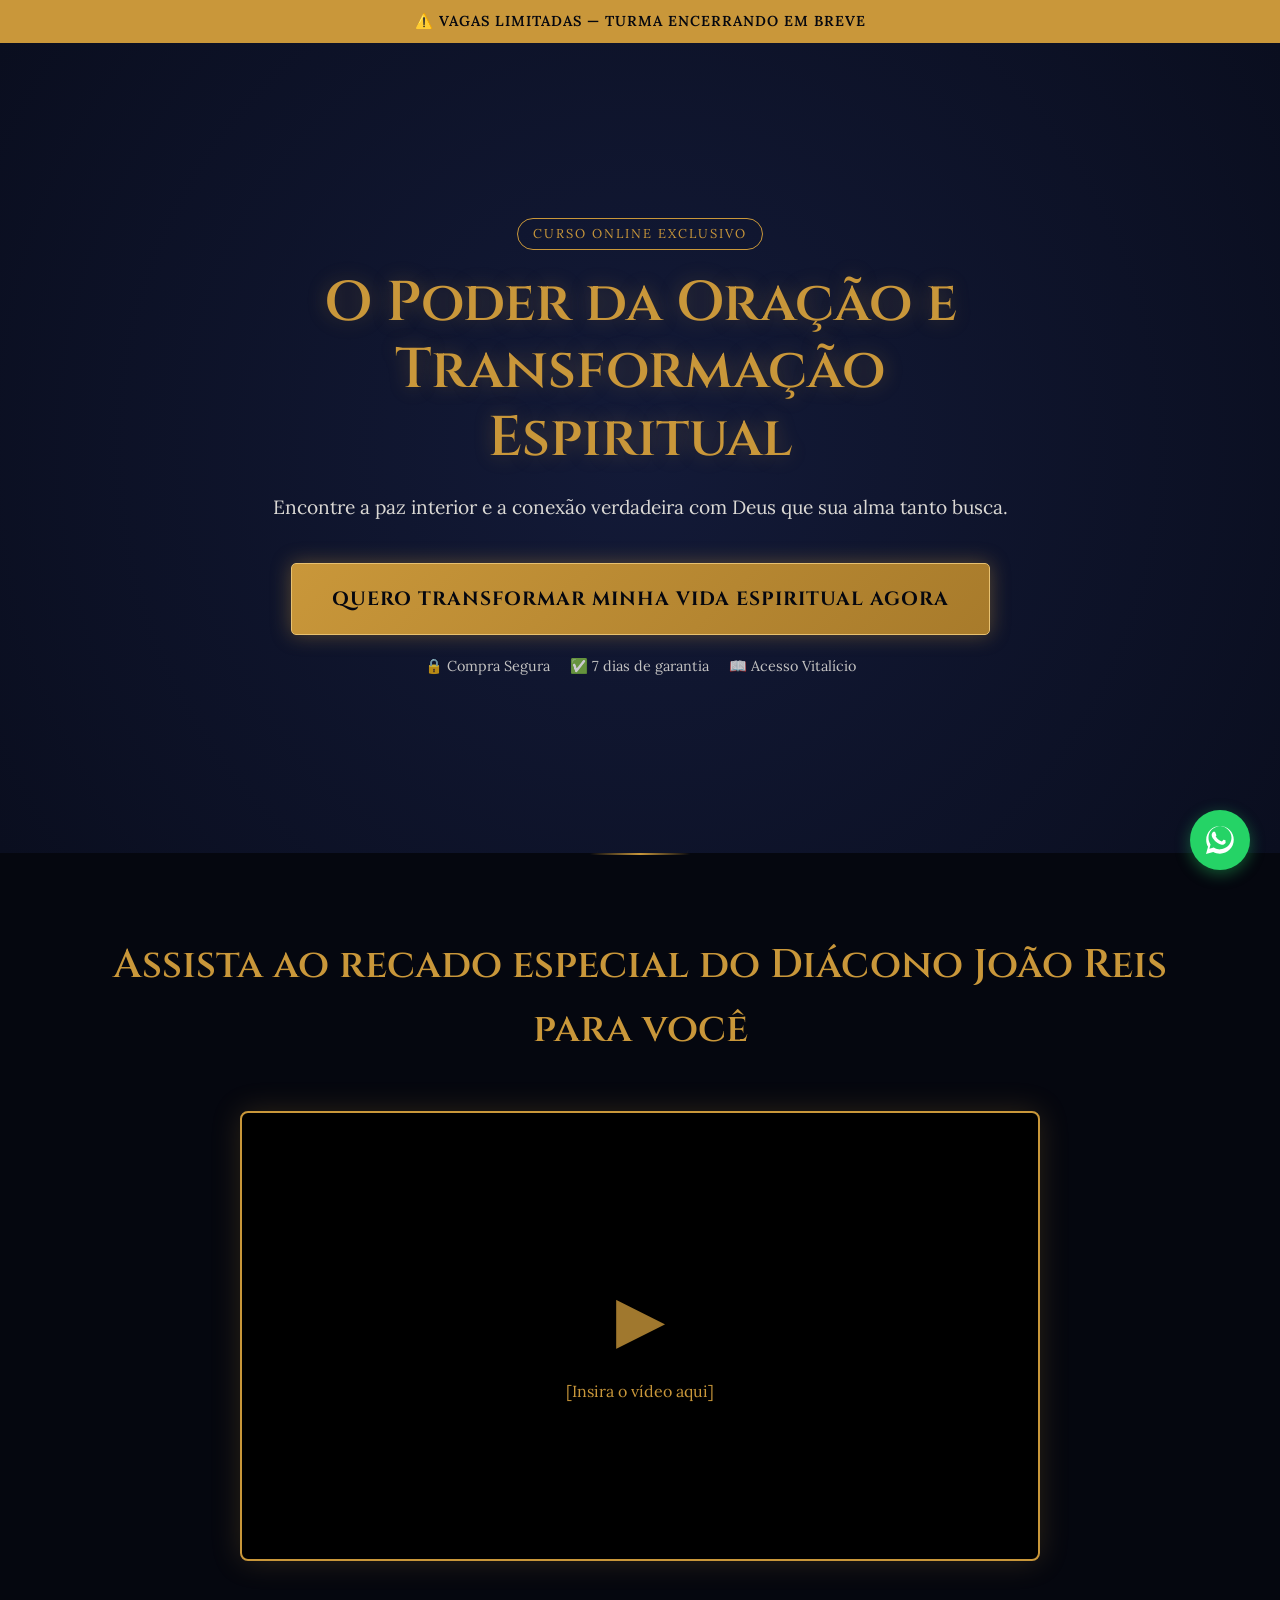
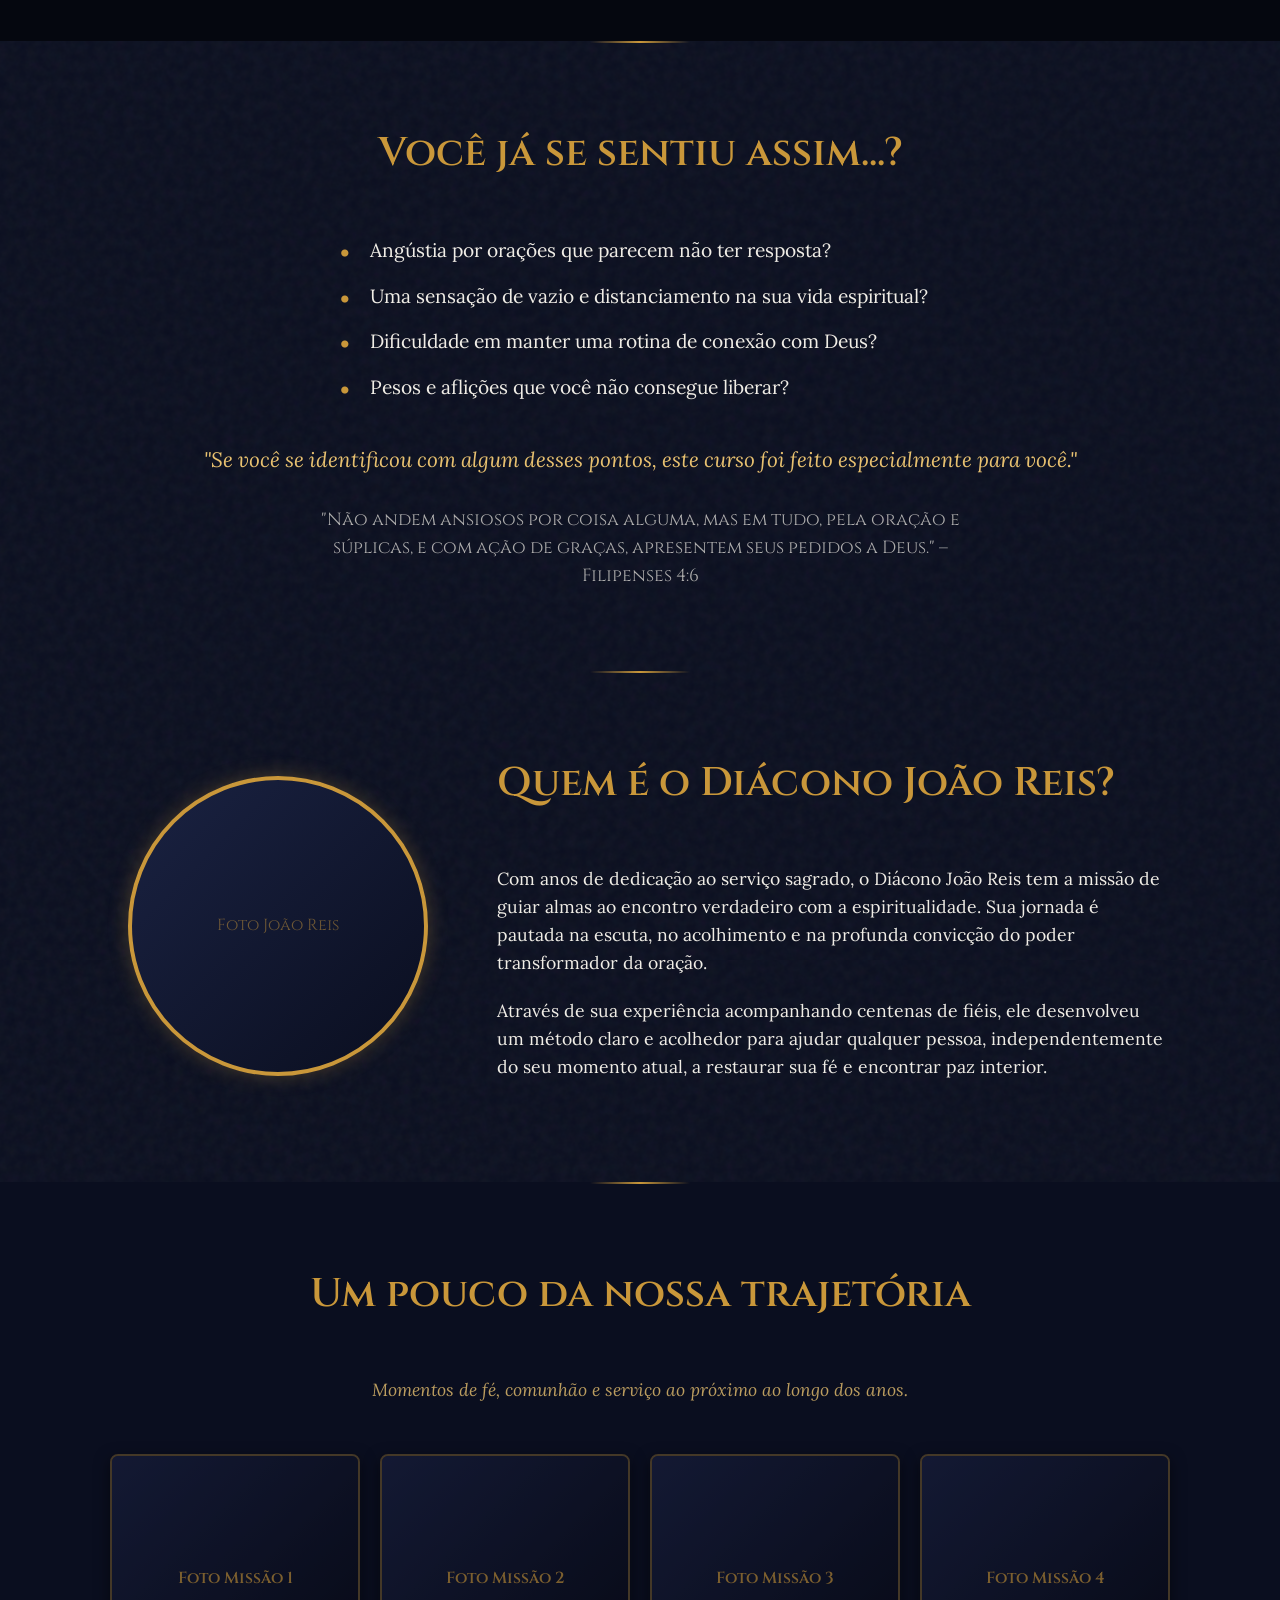
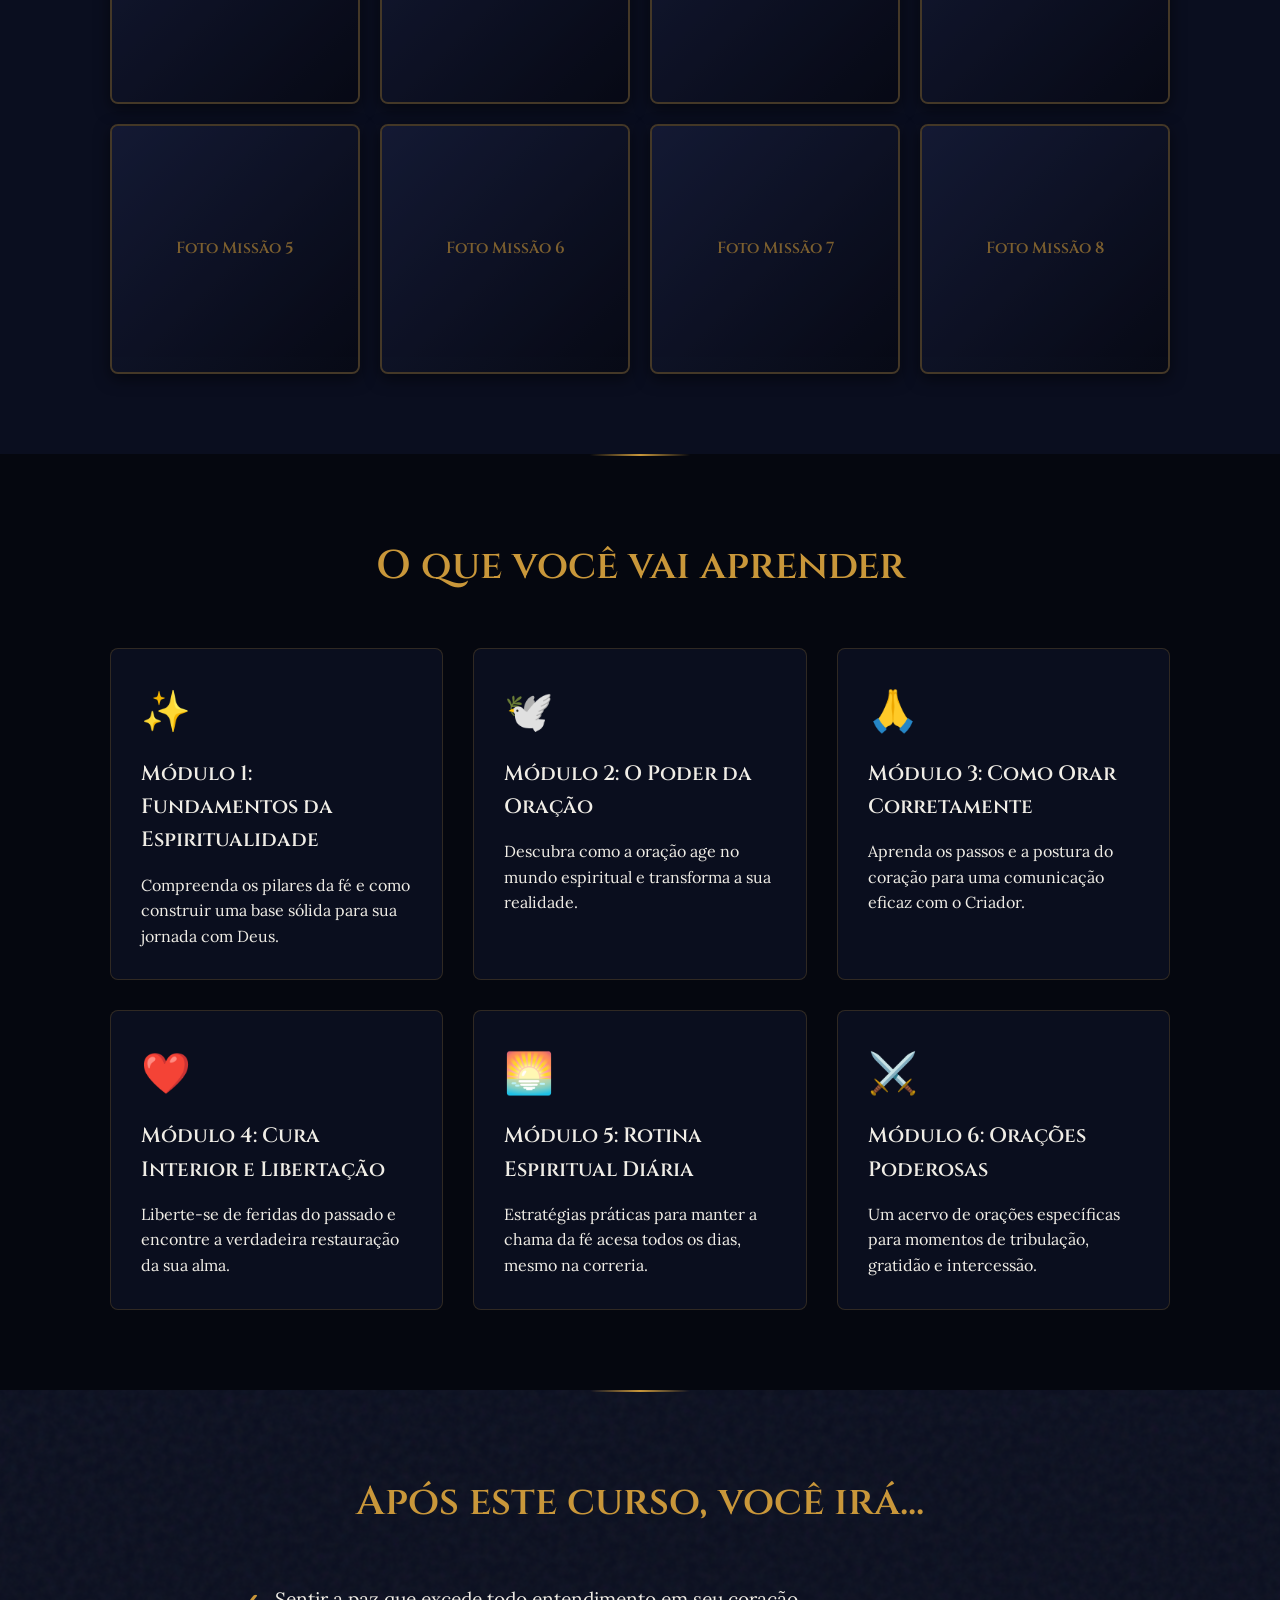
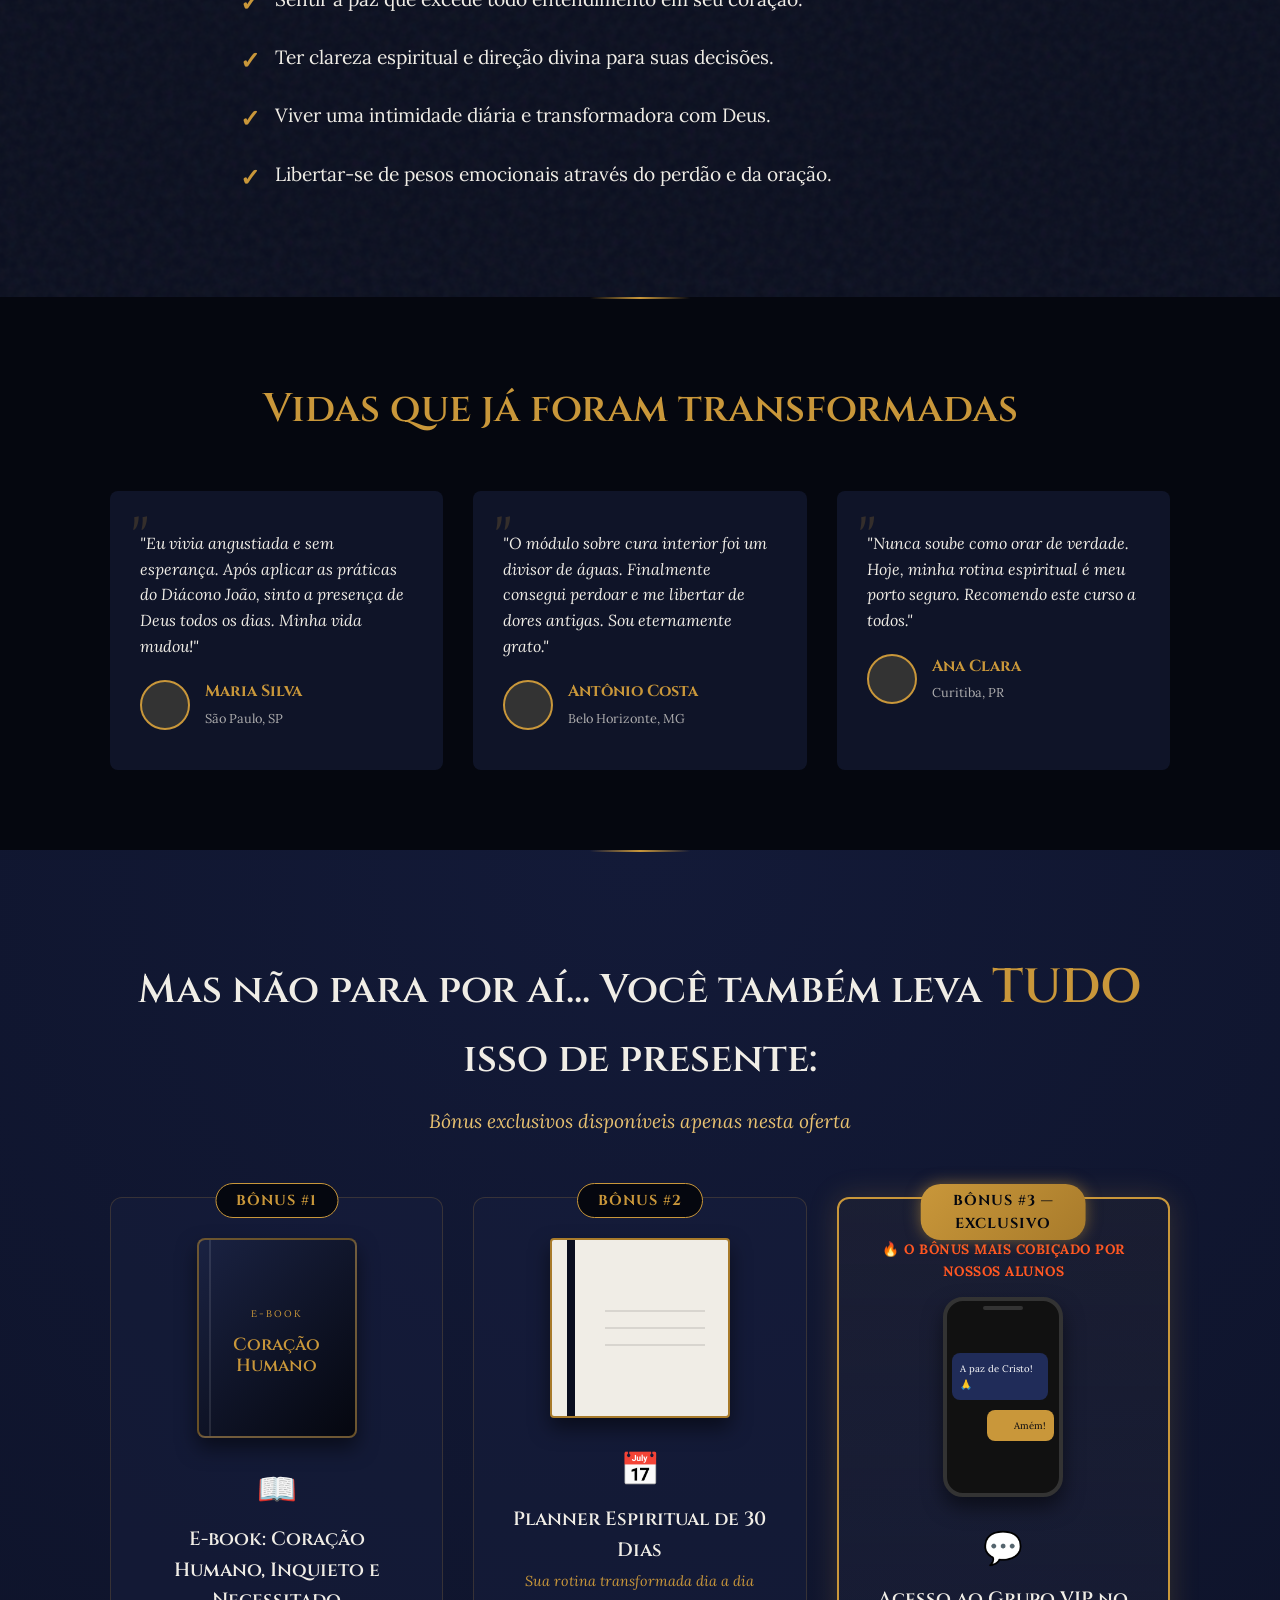
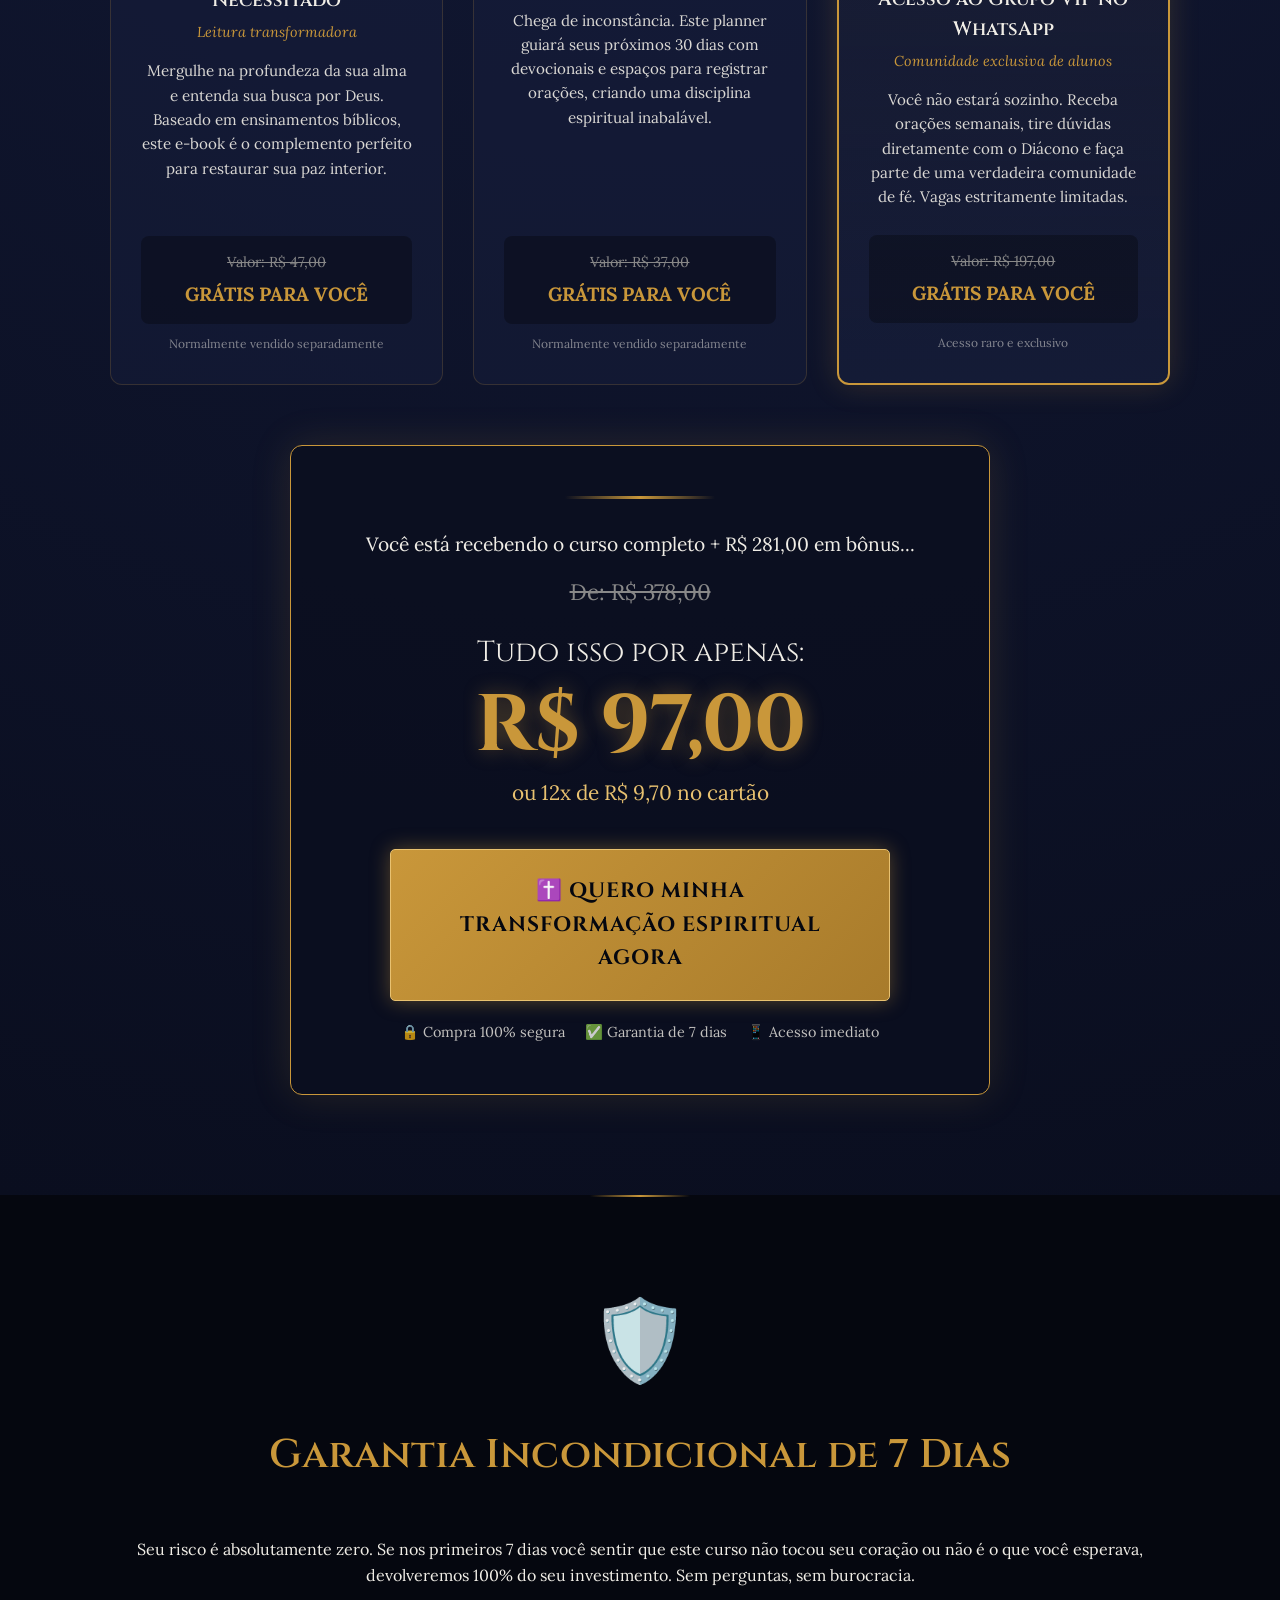
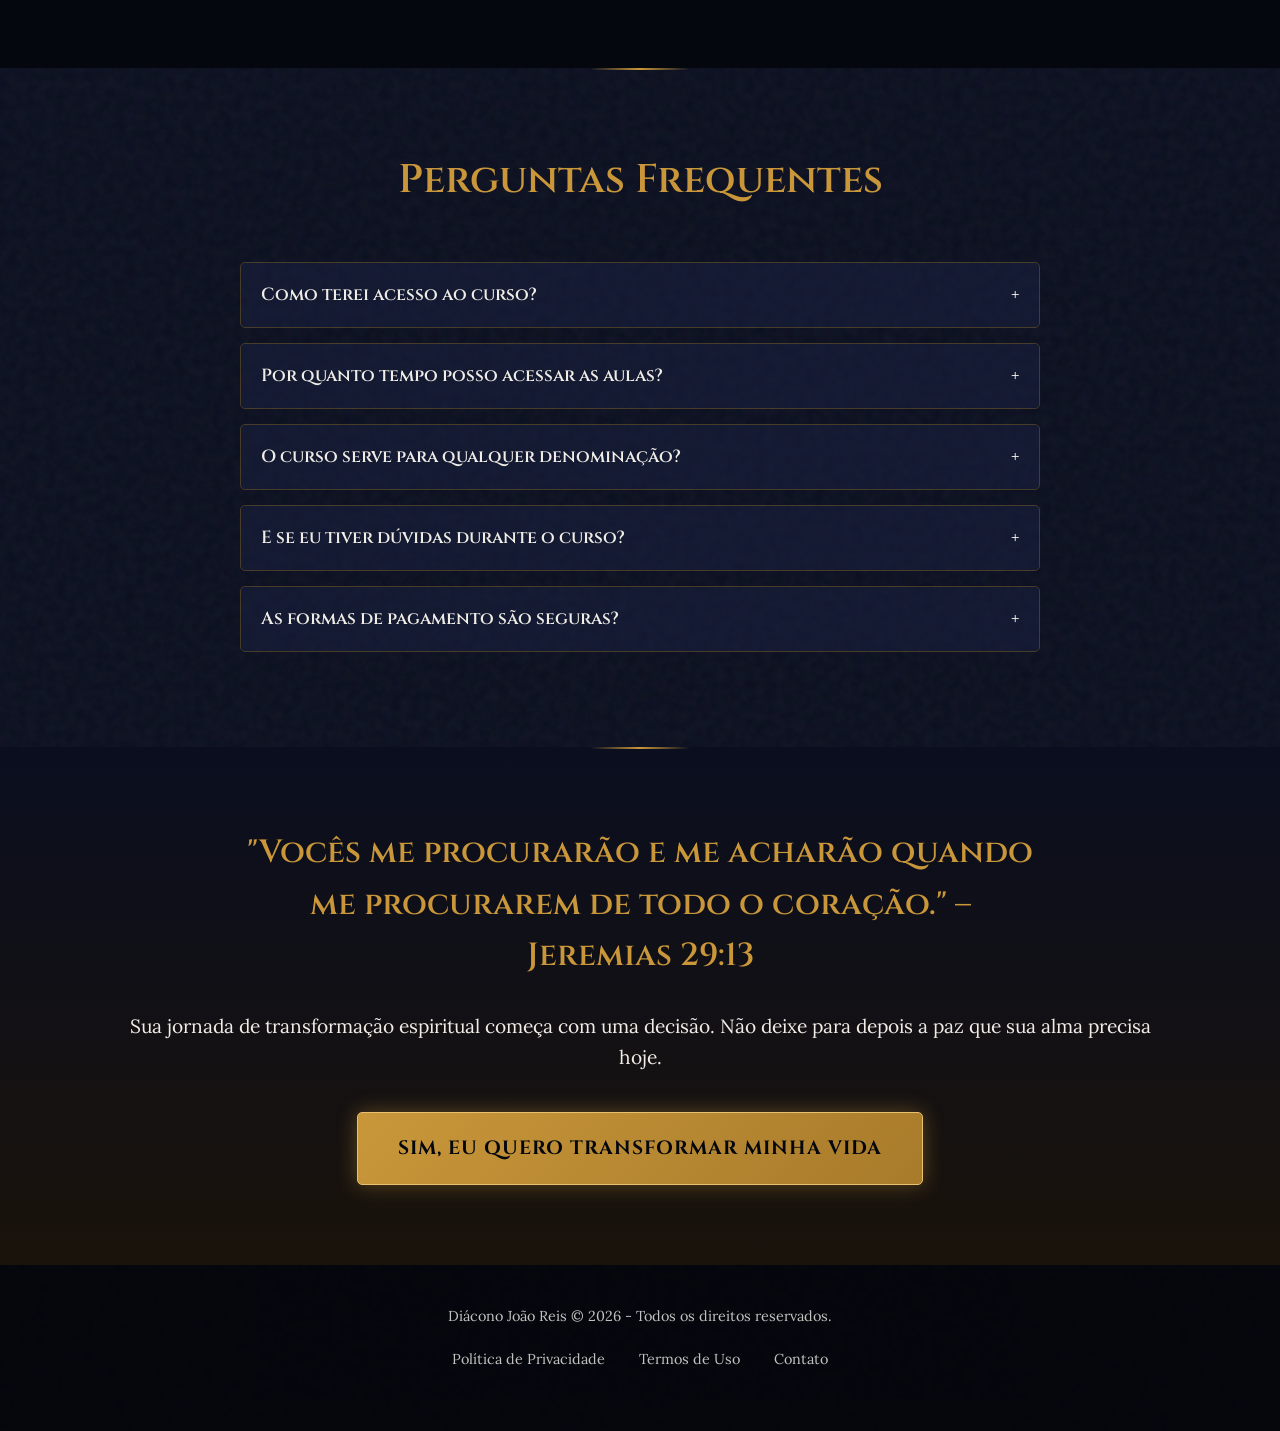
==== commit 74e93b24: "melhorias" ====
--- a/index.html
+++ b/index.html
@@ -343,13 +343,19 @@
         <div class="container text-center">
             <p>Diácono João Reis &copy; 2026 - Todos os direitos reservados.</p>
             <div class="footer-links">
-                <a href="#">Política de Privacidade</a>
-                <a href="#">Termos de Uso</a>
-                <a href="#">Contato</a>
-            </div>
-            <p class="disclaimer">Este site não é afiliado ao Facebook ou a qualquer entidade do Facebook. Depois que você sair do Facebook, a responsabilidade não é deles e sim do nosso site.</p>
+                <a href="privacidade.html">Política de Privacidade</a>
+                <a href="termos.html">Termos de Uso</a>
+                <a href="https://wa.me/5591981168320" target="_blank" rel="noopener noreferrer">Contato</a>
+            </div>
         </div>
     </footer>
+
+    <!-- WhatsApp Floating Button -->
+    <a href="https://wa.me/5591981168320" class="whatsapp-float" target="_blank" rel="noopener noreferrer" aria-label="Fale conosco no WhatsApp">
+        <svg viewBox="0 0 32 32" width="32" height="32" fill="currentColor">
+            <path d="M16.05 2.1c-7.64 0-13.85 6.2-13.85 13.84 0 2.44.64 4.81 1.84 6.9L2 29.9l7.24-1.9c2.01 1.09 4.3 1.67 6.66 1.67h.02c7.64 0 13.85-6.2 13.85-13.84 0-3.7-1.44-7.18-4.06-9.8-2.6-2.6-6.08-4.04-9.78-4.04h.1zm.02 23.36h-.02c-2.07 0-4.1-.56-5.87-1.6l-.42-.25-4.36 1.14 1.16-4.25-.28-.44c-1.16-1.85-1.77-4-1.77-6.2 0-6.33 5.16-11.49 11.51-11.49 3.07 0 5.95 1.2 8.11 3.36 2.16 2.17 3.35 5.06 3.35 8.13-.01 6.34-5.17 11.5-11.51 11.5h.1zm6.3-8.6c-.35-.17-2.04-1-2.36-1.12-.32-.12-.55-.17-.78.17-.23.35-.9 1.12-1.1 1.35-.2.23-.4.26-.75.09-2.32-1.16-4.02-2.32-5.58-4.94-.2-.35.2-.33.53-.98.11-.2.06-.38-.03-.55-.09-.18-.78-1.88-1.07-2.58-.28-.68-.56-.59-.78-.6-.2-.01-.43-.01-.66-.01-.23 0-.6.09-.92.44-.32.35-1.21 1.18-1.21 2.88s1.24 3.35 1.41 3.58c.17.23 2.44 3.73 5.91 5.23.83.36 1.47.57 1.98.73.83.26 1.58.22 2.17.13.67-.1 2.04-.83 2.33-1.64.29-.8.29-1.49.2-1.64-.09-.14-.32-.23-.66-.4z"/>
+        </svg>
+    </a>
 
     <script src="script.js"></script>
 </body>
--- a/styles.css
+++ b/styles.css
@@ -911,6 +911,44 @@
     margin: 20px auto 0;
 }
 
+/* WhatsApp Float Button */
+.whatsapp-float {
+    position: fixed;
+    width: 60px;
+    height: 60px;
+    bottom: 30px;
+    right: 30px;
+    background-color: #25D366;
+    color: #FFF;
+    border-radius: 50px;
+    text-align: center;
+    font-size: 30px;
+    box-shadow: 0 4px 15px rgba(37, 211, 102, 0.4);
+    z-index: 1000;
+    display: flex;
+    align-items: center;
+    justify-content: center;
+    transition: transform 0.3s, box-shadow 0.3s;
+    animation: pulse-green 2s infinite;
+}
+
+.whatsapp-float:hover {
+    transform: scale(1.1);
+    box-shadow: 0 6px 20px rgba(37, 211, 102, 0.6);
+}
+
+@keyframes pulse-green {
+    0% {
+        box-shadow: 0 0 0 0 rgba(37, 211, 102, 0.7);
+    }
+    70% {
+        box-shadow: 0 0 0 15px rgba(37, 211, 102, 0);
+    }
+    100% {
+        box-shadow: 0 0 0 0 rgba(37, 211, 102, 0);
+    }
+}
+
 /* Animations & Utilities */
 .fade-in {
     opacity: 0;
@@ -930,6 +968,16 @@
     .flex-row { flex-direction: column; }
     .current-price span { font-size: 3rem; }
     .cta-button { padding: 15px 20px; font-size: 1rem; }
+    
+    .gallery-grid {
+        grid-template-columns: repeat(2, 1fr) !important;
+        gap: 15px !important;
+    }
+    
+    .gallery-placeholder {
+        font-size: 0.9rem;
+        padding: 10px;
+    }
     
     .bonus-grid {
         grid-template-columns: 1fr;
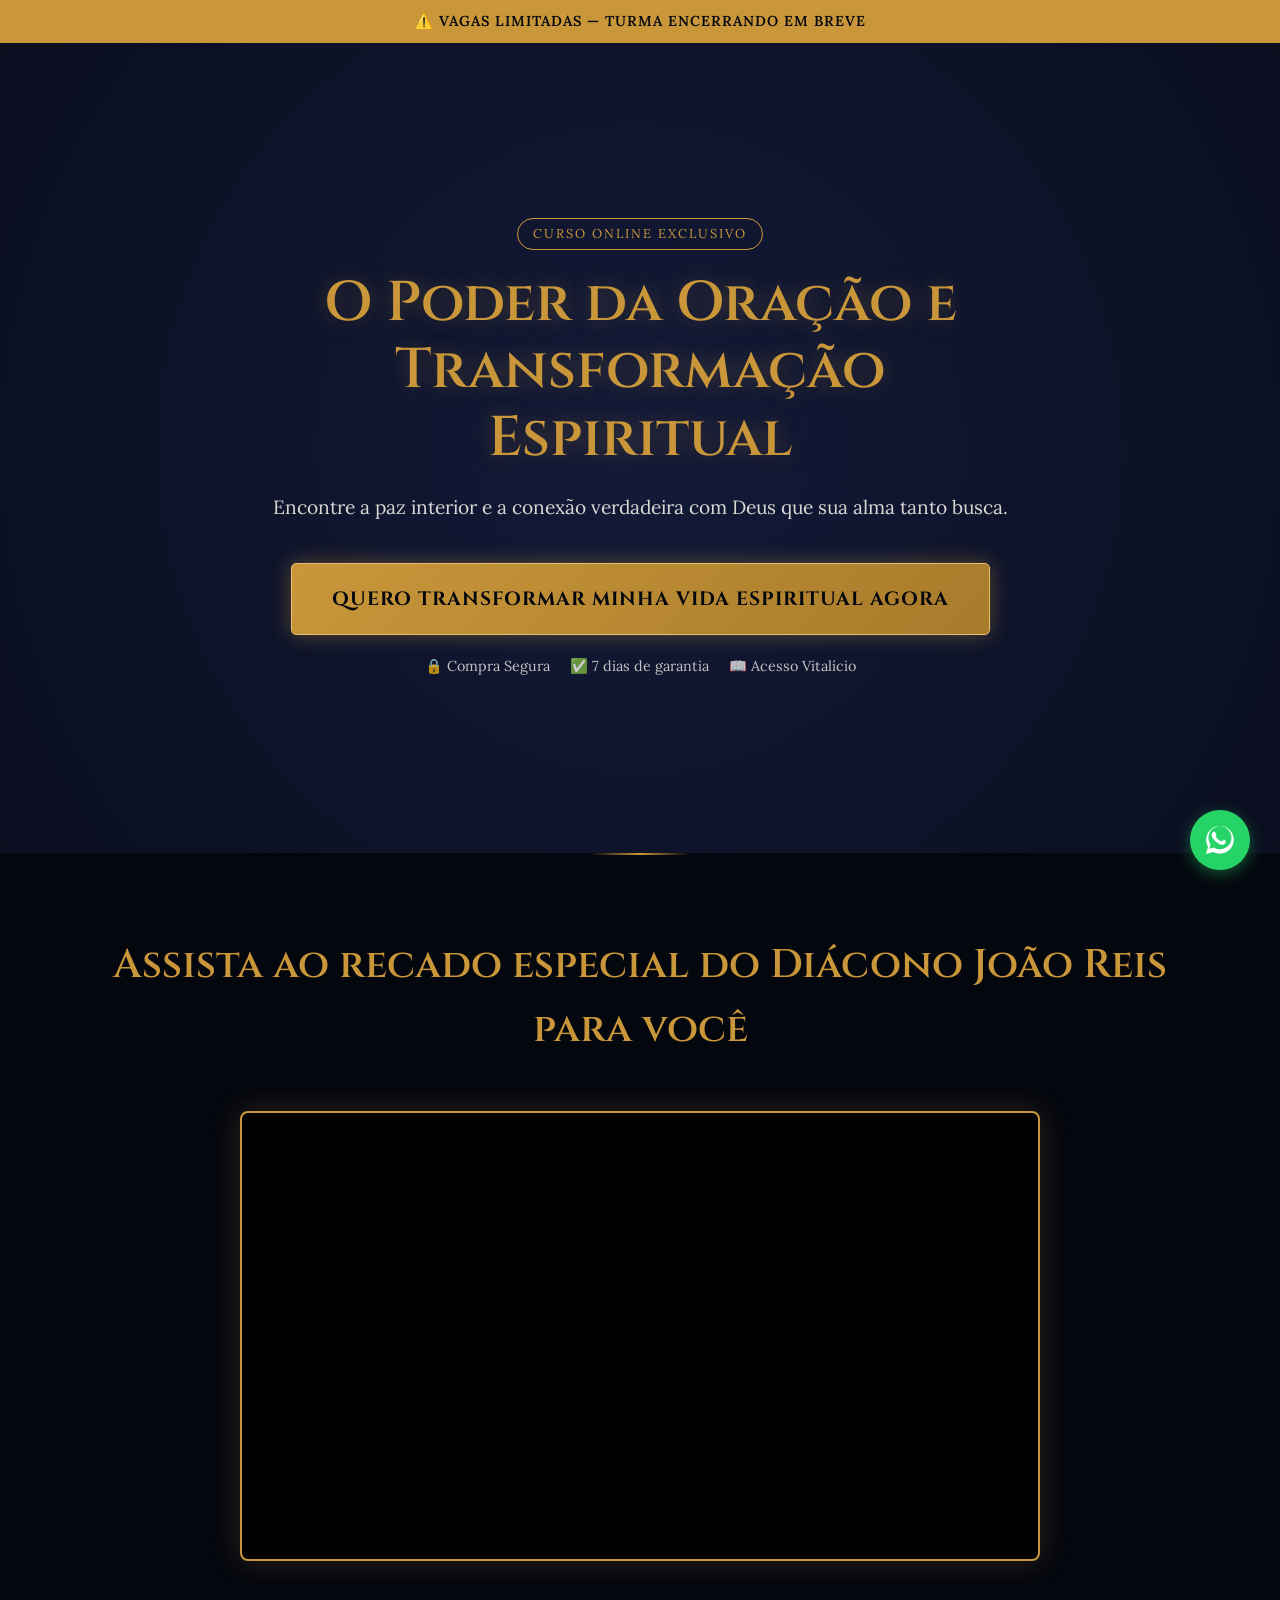
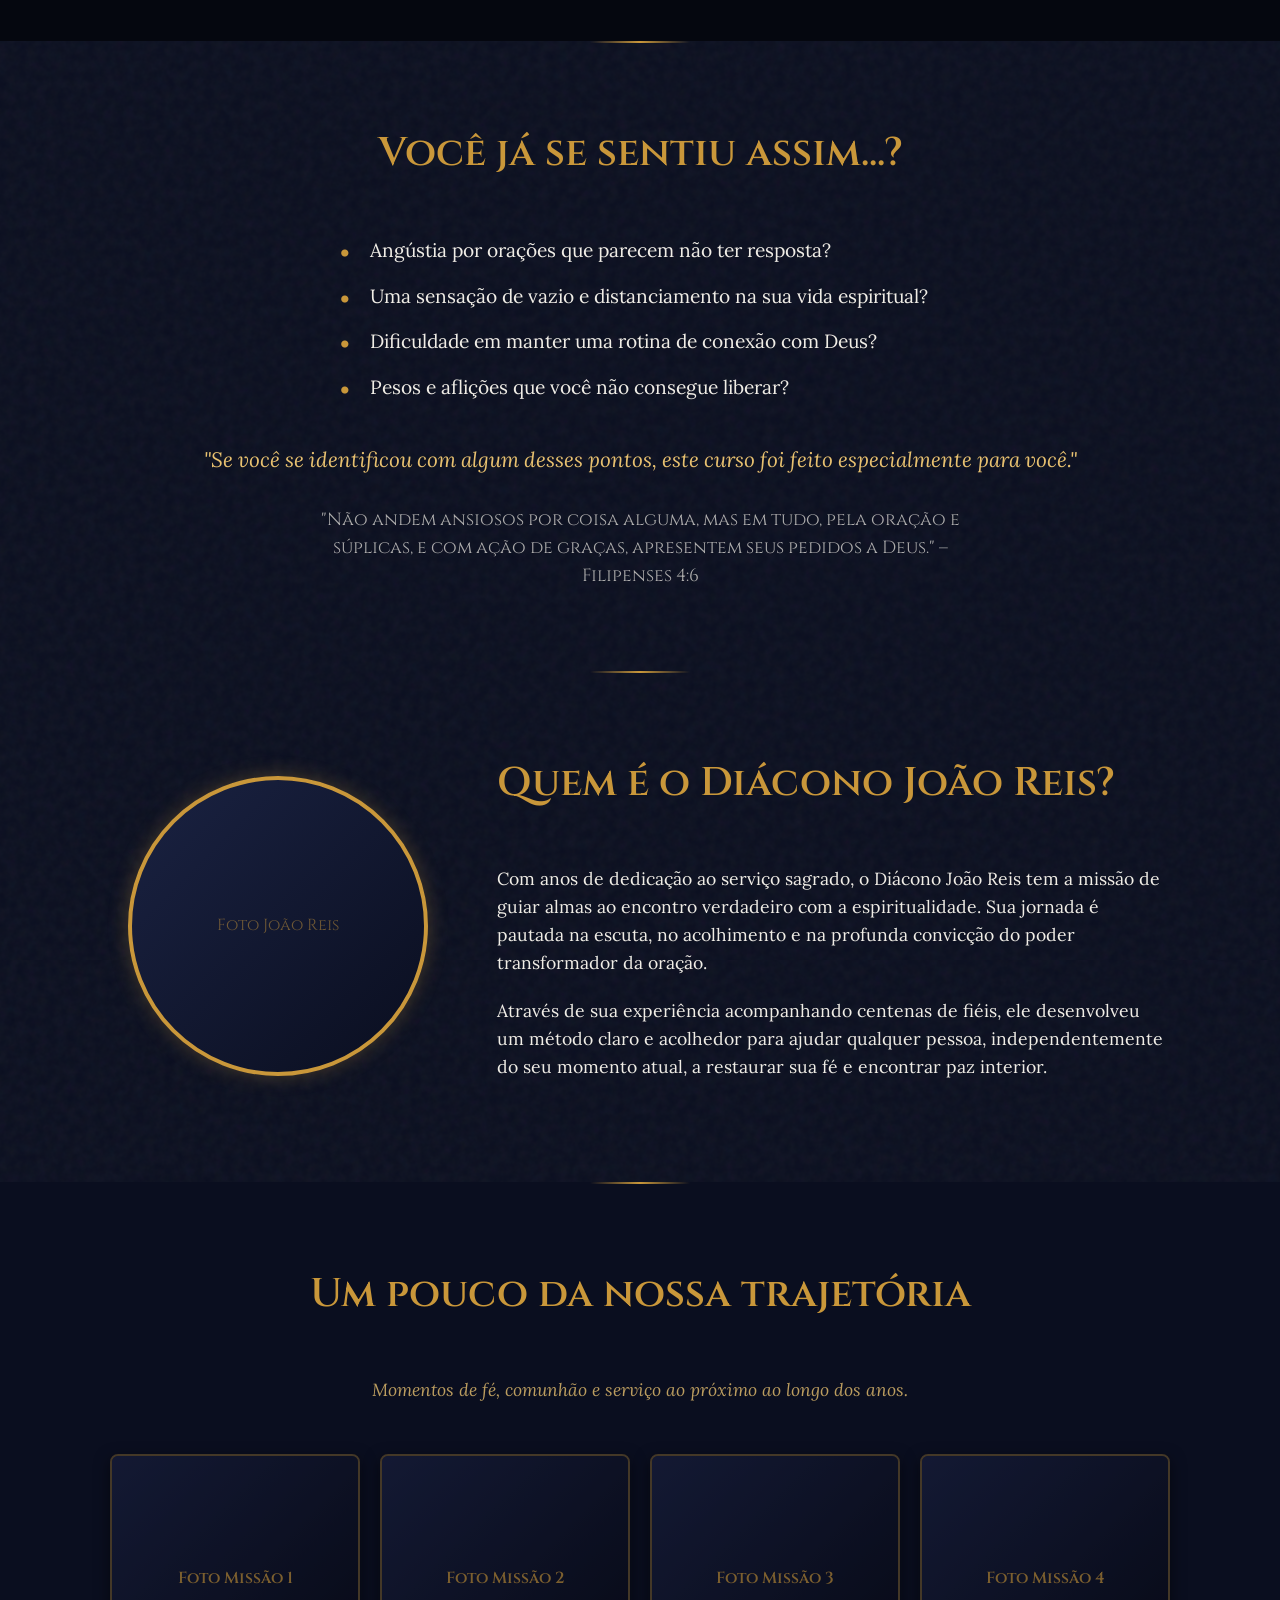
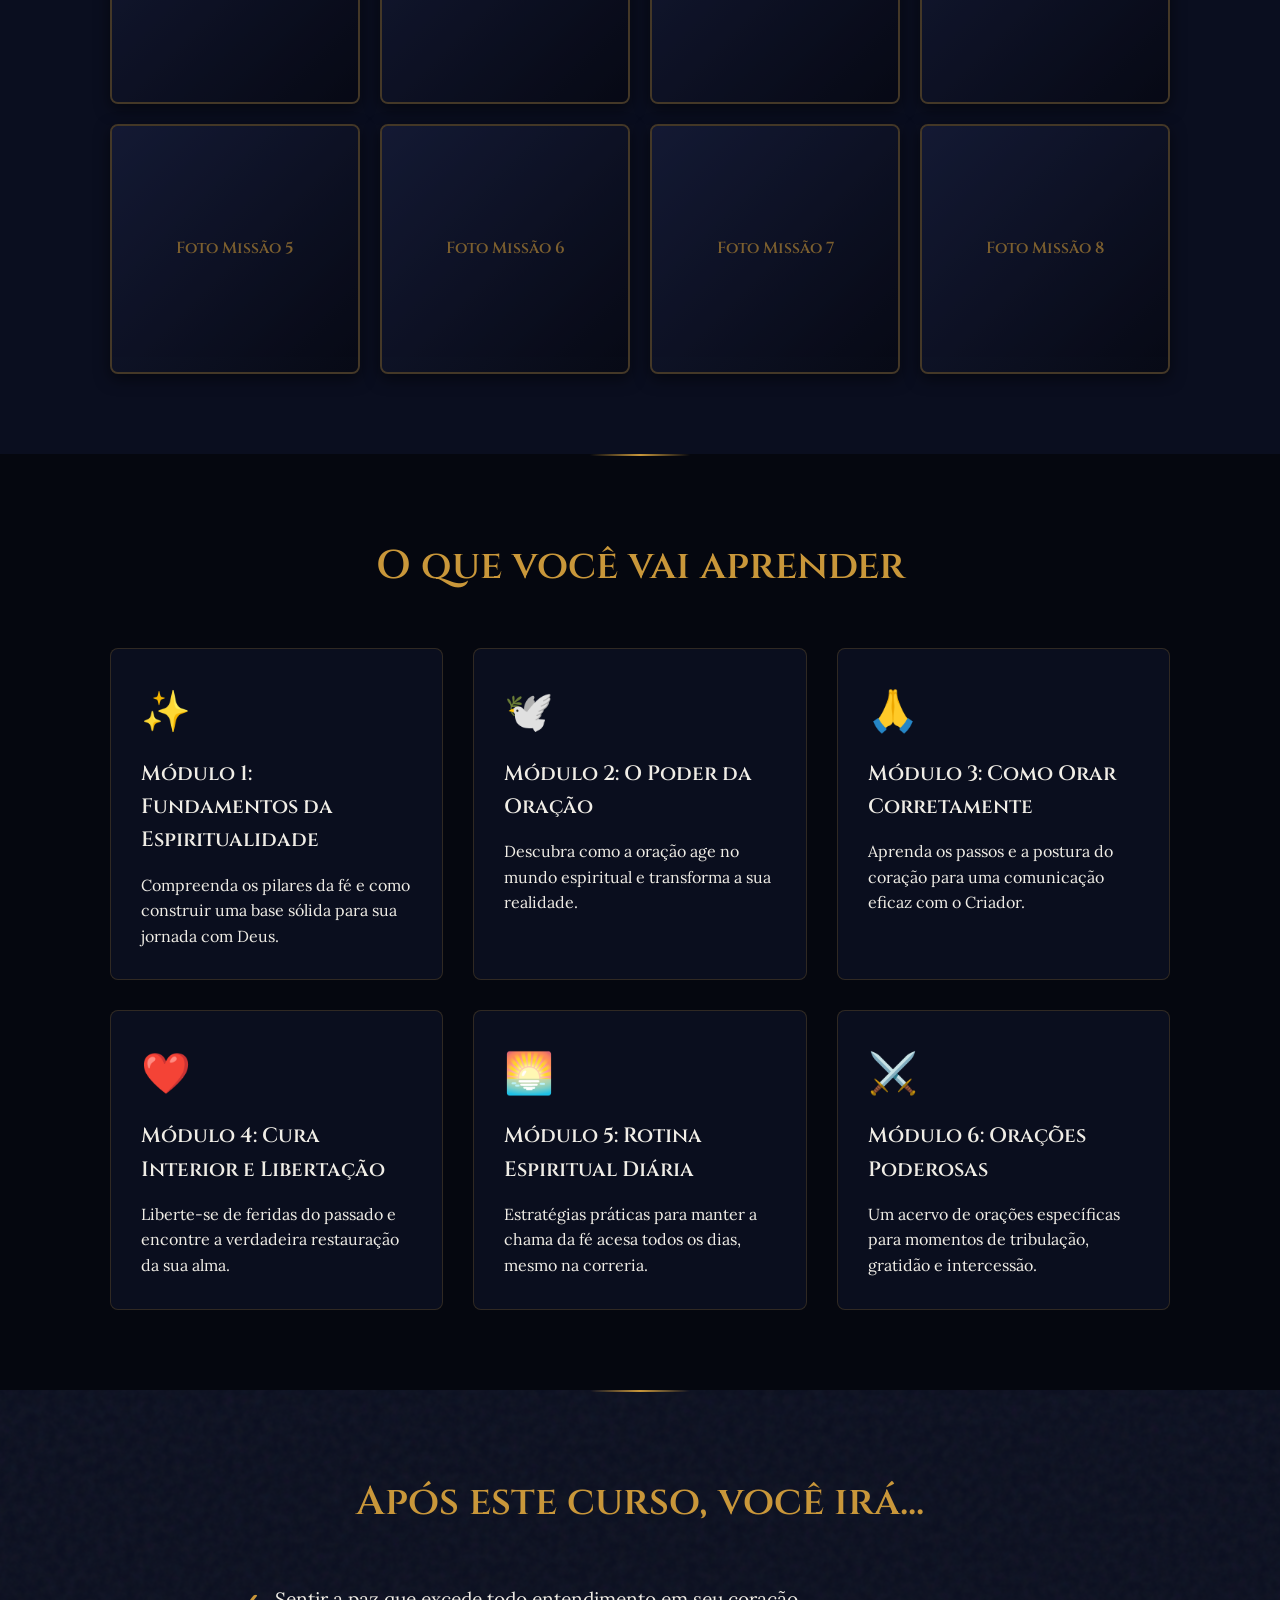
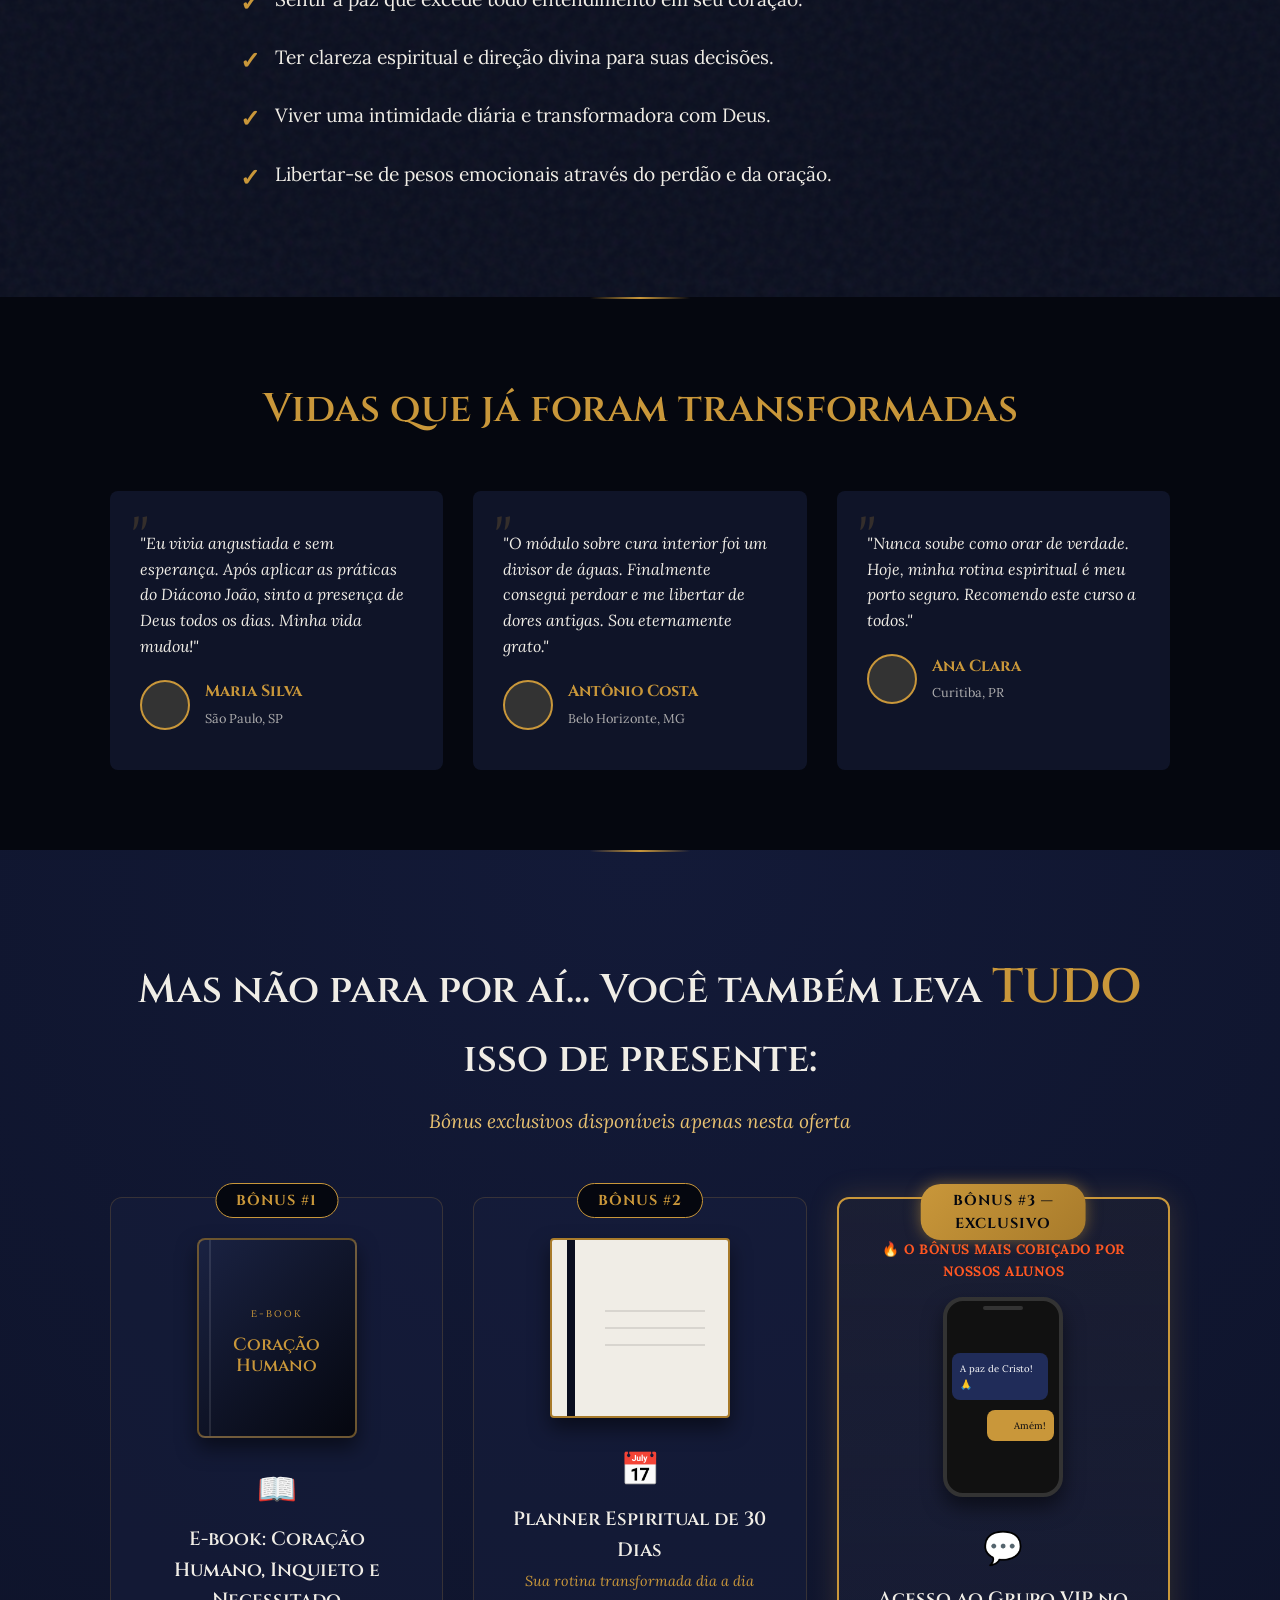
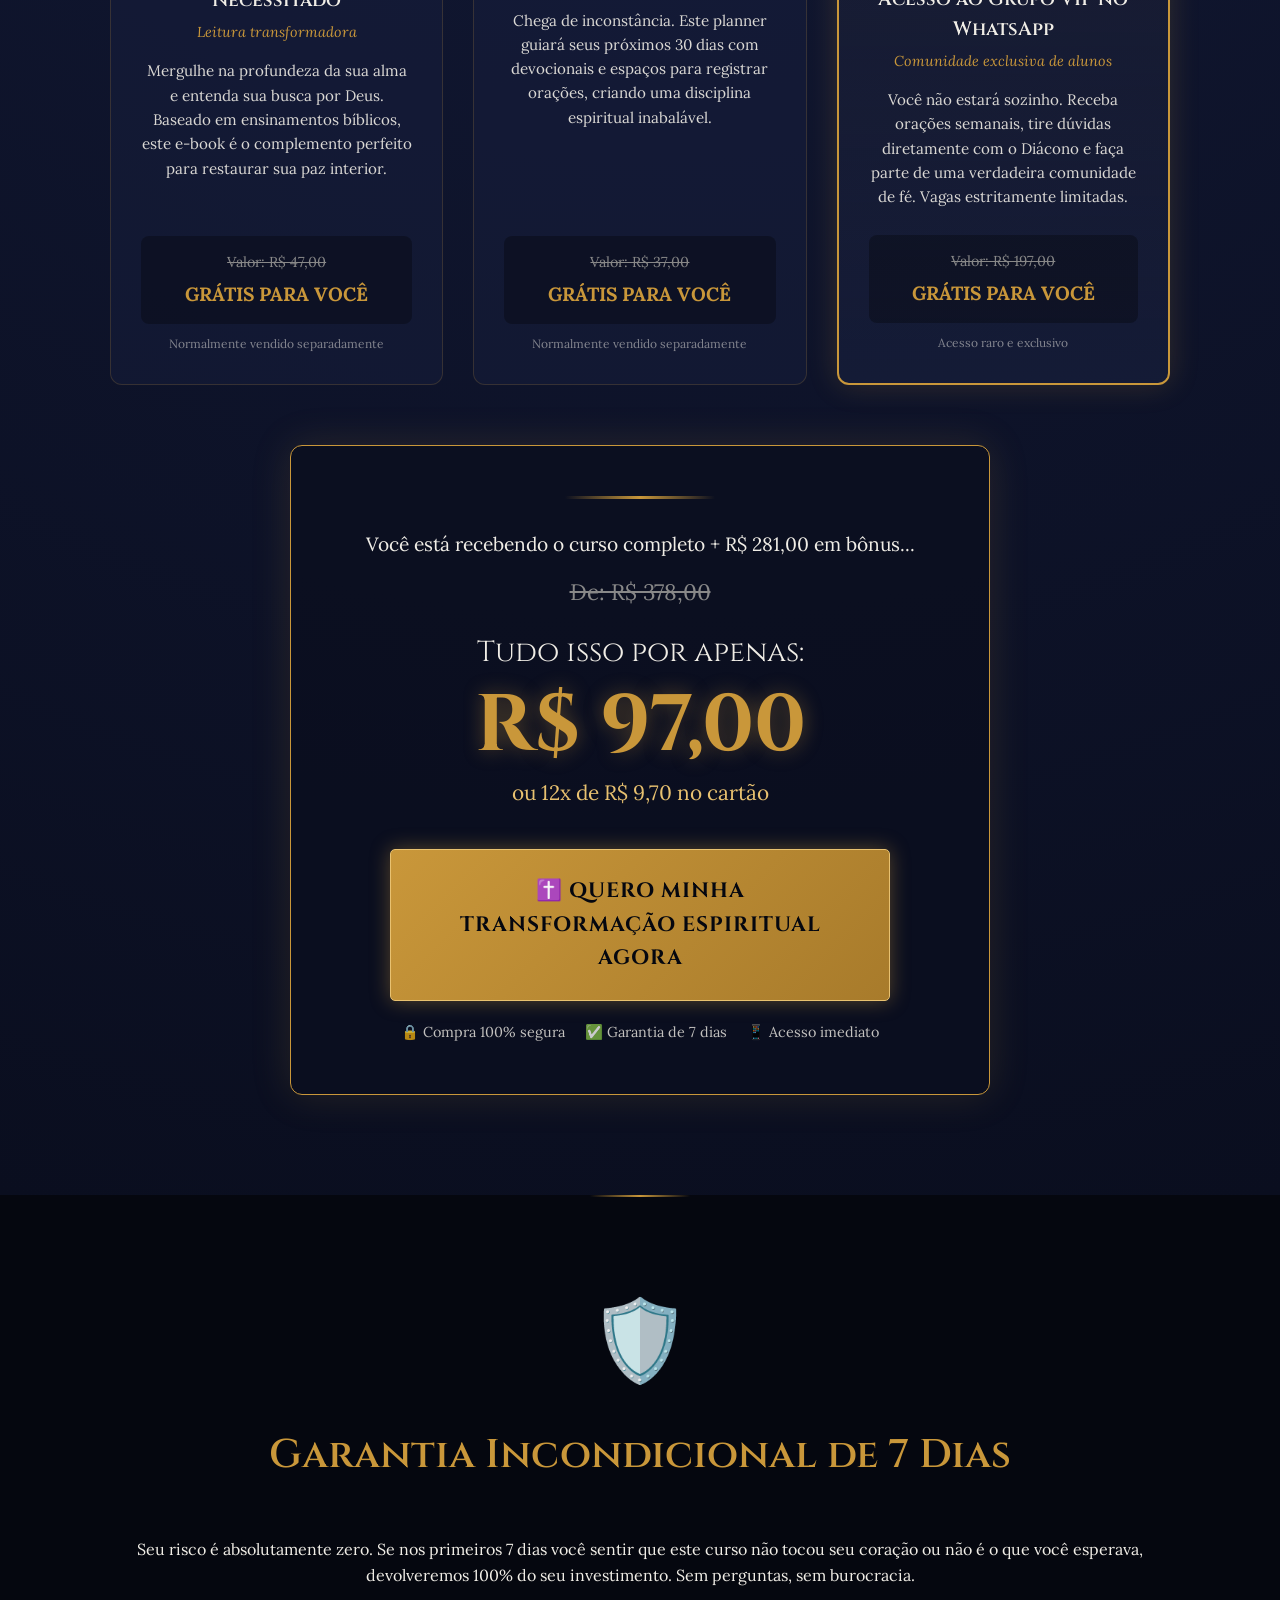
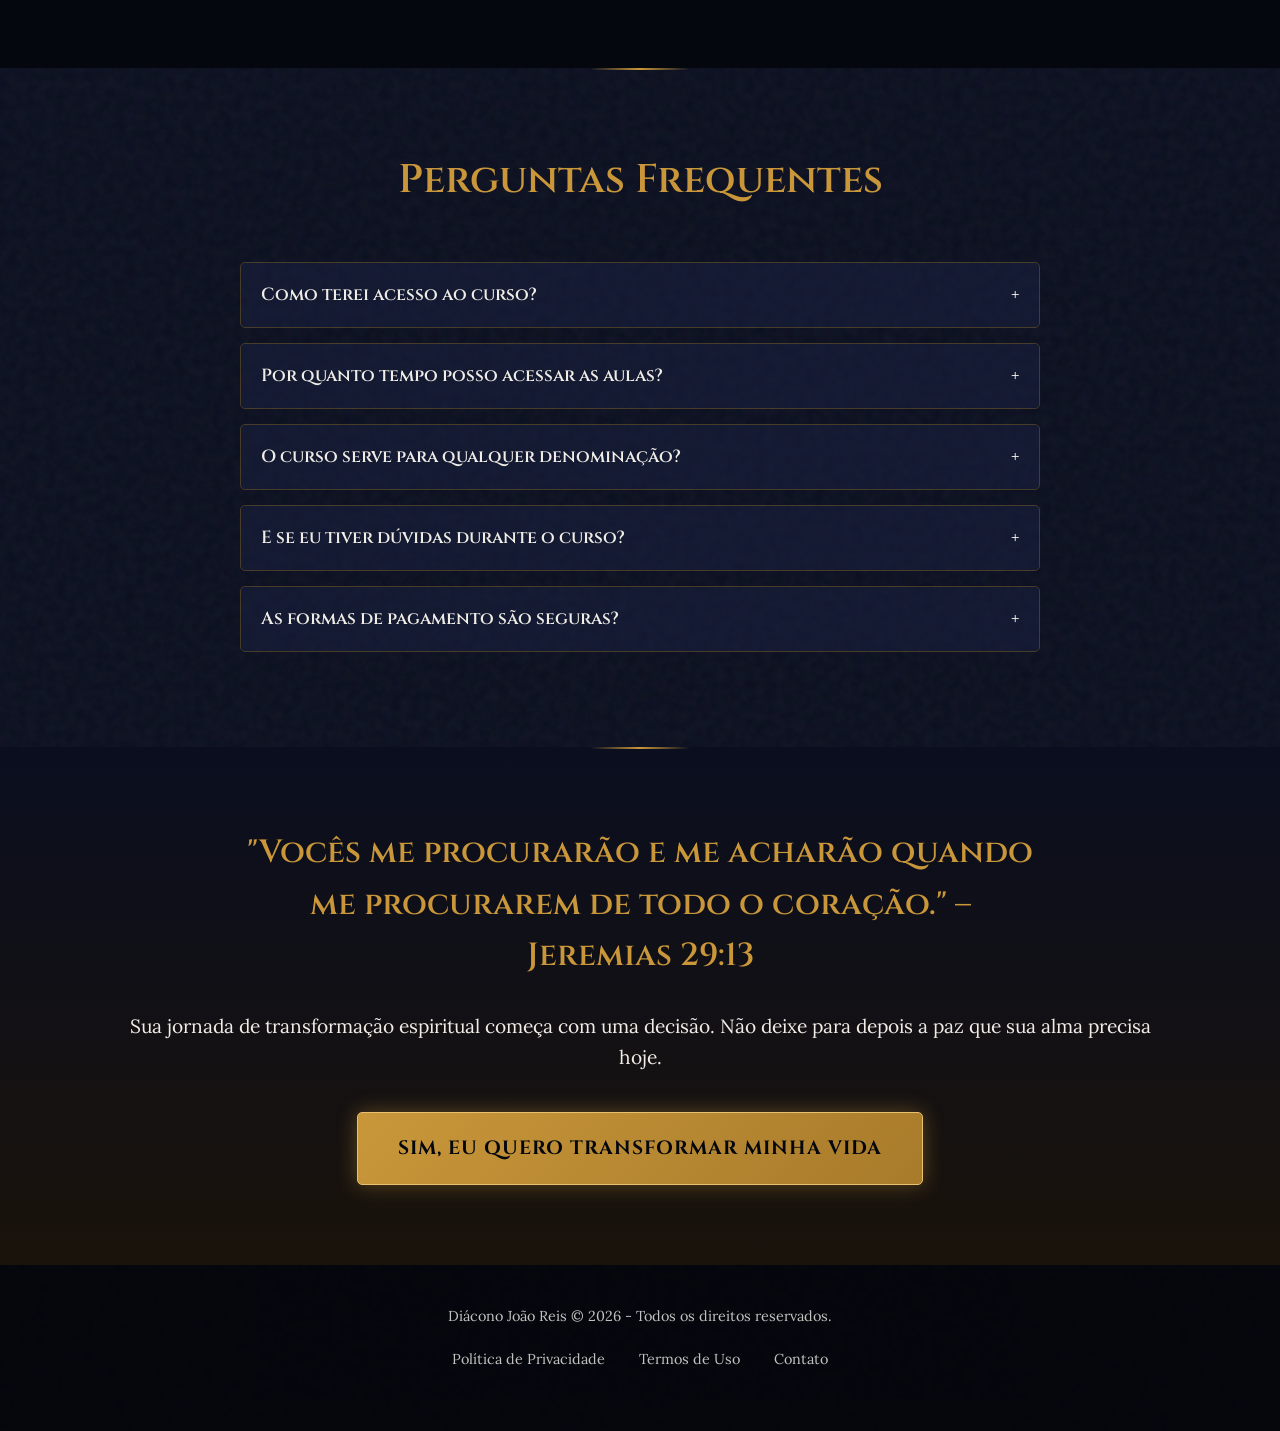
==== commit 6a8df950: "ajuste video youtube" ====
--- a/index.html
+++ b/index.html
@@ -23,7 +23,7 @@
             <span class="badge">Curso Online Exclusivo</span>
             <h1>O Poder da Oração e Transformação Espiritual</h1>
             <p class="subtitle">Encontre a paz interior e a conexão verdadeira com Deus que sua alma tanto busca.</p>
-            <a href="https://pay.hotmart.com/A105513309A?off=bghc8c1d&hotfeature=51" class="cta-button pulse">QUERO TRANSFORMAR MINHA VIDA ESPIRITUAL AGORA</a>
+            <a href="https://pay.hotmart.com/A105513309A" class="cta-button pulse">QUERO TRANSFORMAR MINHA VIDA ESPIRITUAL AGORA</a>
             <div class="trust-badges">
                 <span>🔒 Compra Segura</span>
                 <span>✅ 7 dias de garantia</span>
@@ -37,10 +37,7 @@
         <div class="container text-center">
             <h2>Assista ao recado especial do Diácono João Reis para você</h2>
             <div class="video-container">
-                <div class="video-placeholder">
-                    <div class="play-icon">▶</div>
-                    <p>[Insira o vídeo aqui]</p>
-                </div>
+                <iframe width="100%" height="100%" src="https://www.youtube.com/embed/y6p8tp_jA0M" title="YouTube video player" frameborder="0" allow="accelerometer; autoplay; clipboard-write; encrypted-media; gyroscope; picture-in-picture; web-share" allowfullscreen></iframe>
             </div>
         </div>
     </section>
@@ -206,7 +203,7 @@
                 <h2>Mas não para por aí... Você também leva <span class="highlight-gold">TUDO</span> isso de presente:</h2>
                 <p class="subtitle">Bônus exclusivos disponíveis apenas nesta oferta</p>
             </div>
-            
+
             <div class="bonus-grid">
                 <!-- Bonus 1 -->
                 <div class="bonus-card fade-slide-up" style="animation-delay: 0.1s;">
@@ -279,9 +276,9 @@
                 <p class="highlight-action">Tudo isso por apenas:</p>
                 <p class="final-price">R$ 97,00</p>
                 <p class="installments">ou 12x de R$ 9,70 no cartão</p>
-                
-                <a href="https://pay.hotmart.com/A105513309A?off=bghc8c1d&hotfeature=51" class="cta-button pulse cta-large">✝️ QUERO MINHA TRANSFORMAÇÃO ESPIRITUAL AGORA</a>
-                
+
+                <a href="https://pay.hotmart.com/A105513309A" class="cta-button pulse cta-large">✝️ QUERO MINHA TRANSFORMAÇÃO ESPIRITUAL AGORA</a>
+
                 <div class="trust-badges">
                     <span>🔒 Compra 100% segura</span>
                     <span>✅ Garantia de 7 dias</span>
@@ -334,7 +331,7 @@
         <div class="container text-center">
             <h2>"Vocês me procurarão e me acharão quando me procurarem de todo o coração." – Jeremias 29:13</h2>
             <p>Sua jornada de transformação espiritual começa com uma decisão. Não deixe para depois a paz que sua alma precisa hoje.</p>
-            <a href="https://pay.hotmart.com/A105513309A?off=bghc8c1d&hotfeature=51" class="cta-button pulse">SIM, EU QUERO TRANSFORMAR MINHA VIDA</a>
+            <a href="https://pay.hotmart.com/A105513309A" class="cta-button pulse">SIM, EU QUERO TRANSFORMAR MINHA VIDA</a>
         </div>
     </section>
 
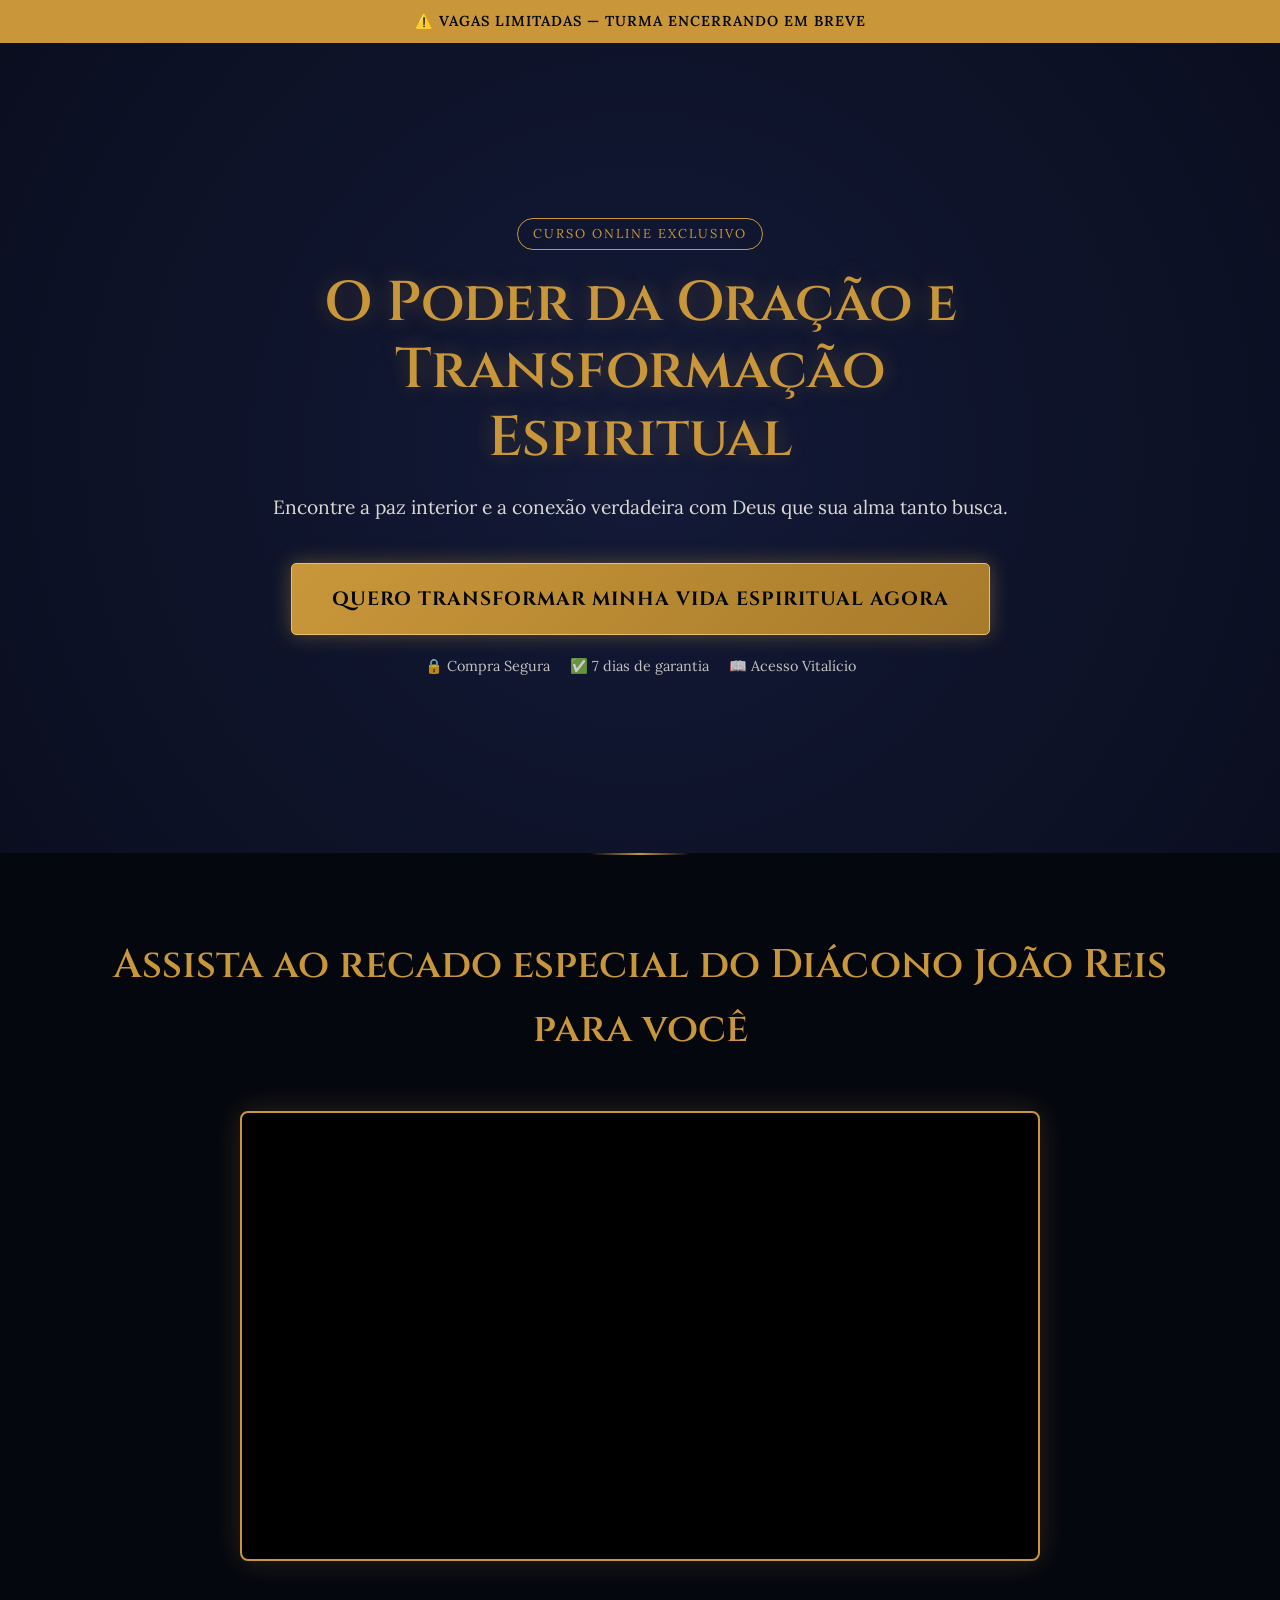
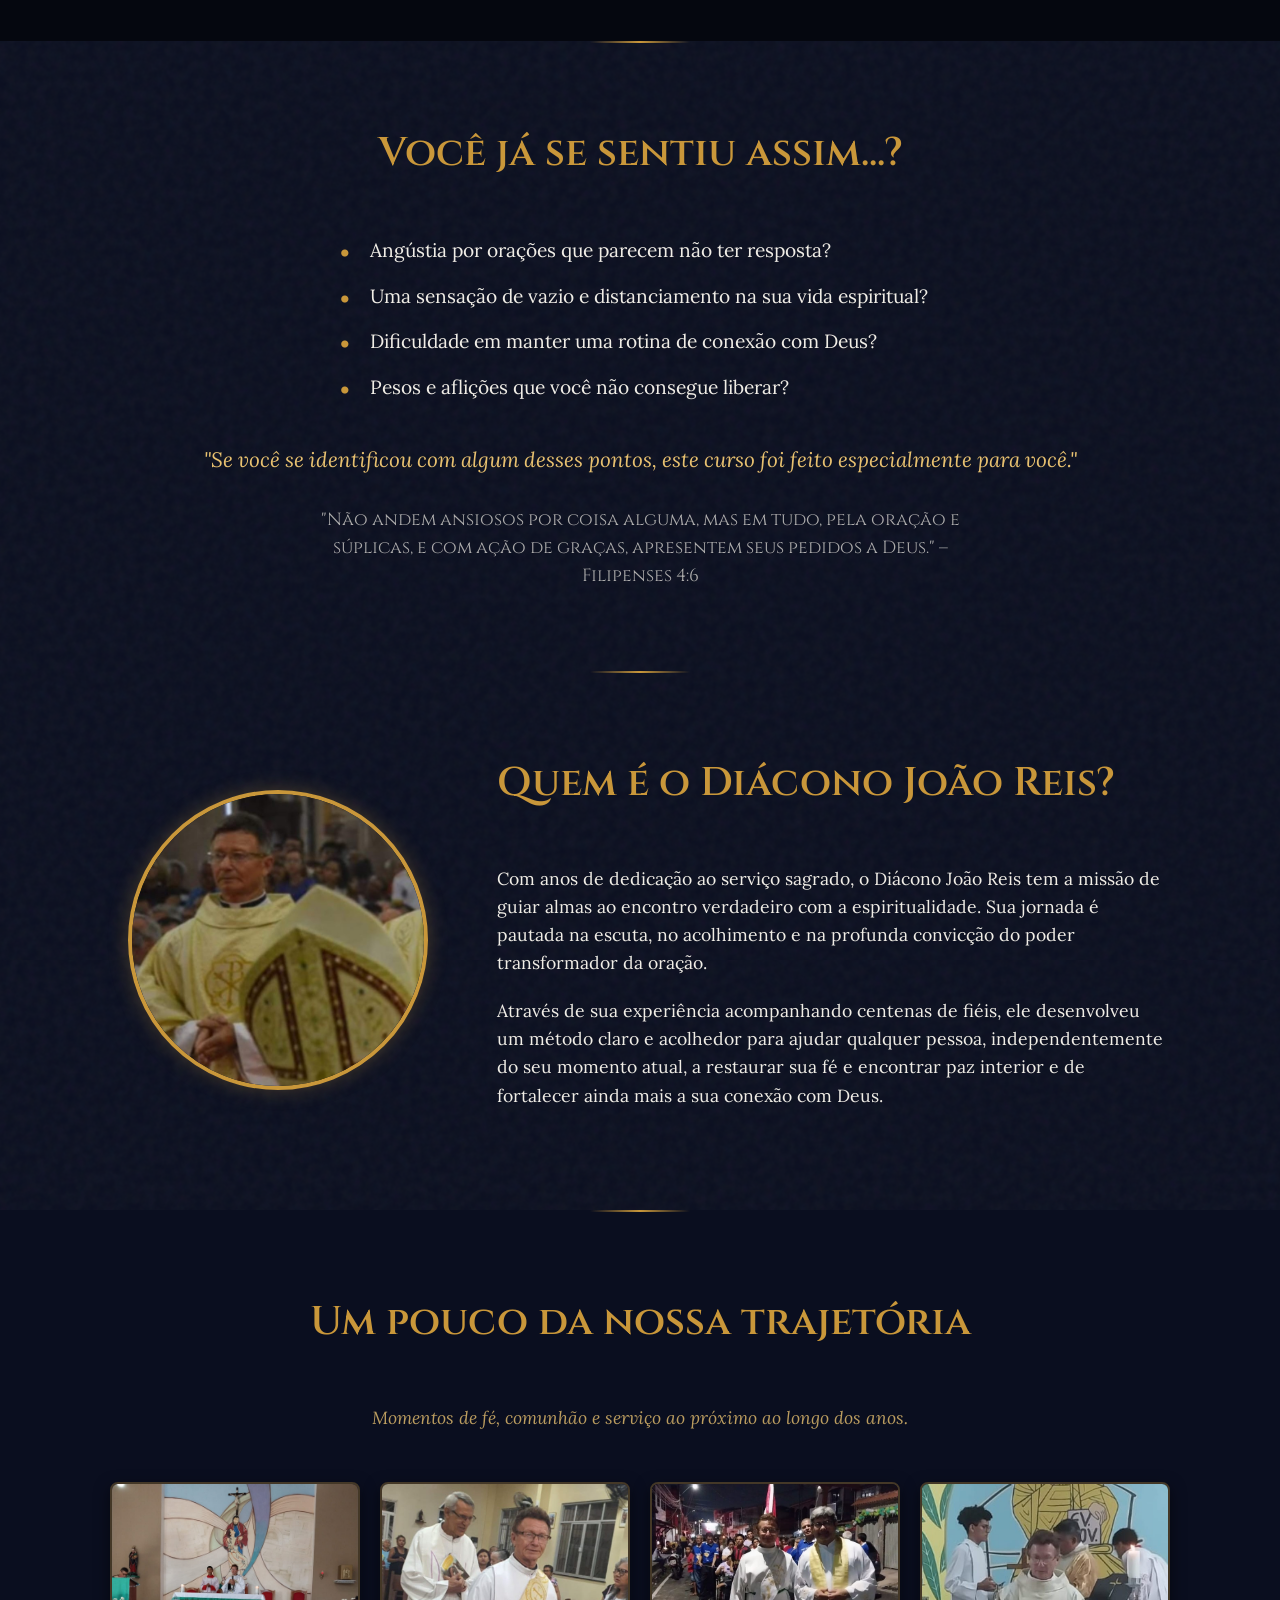
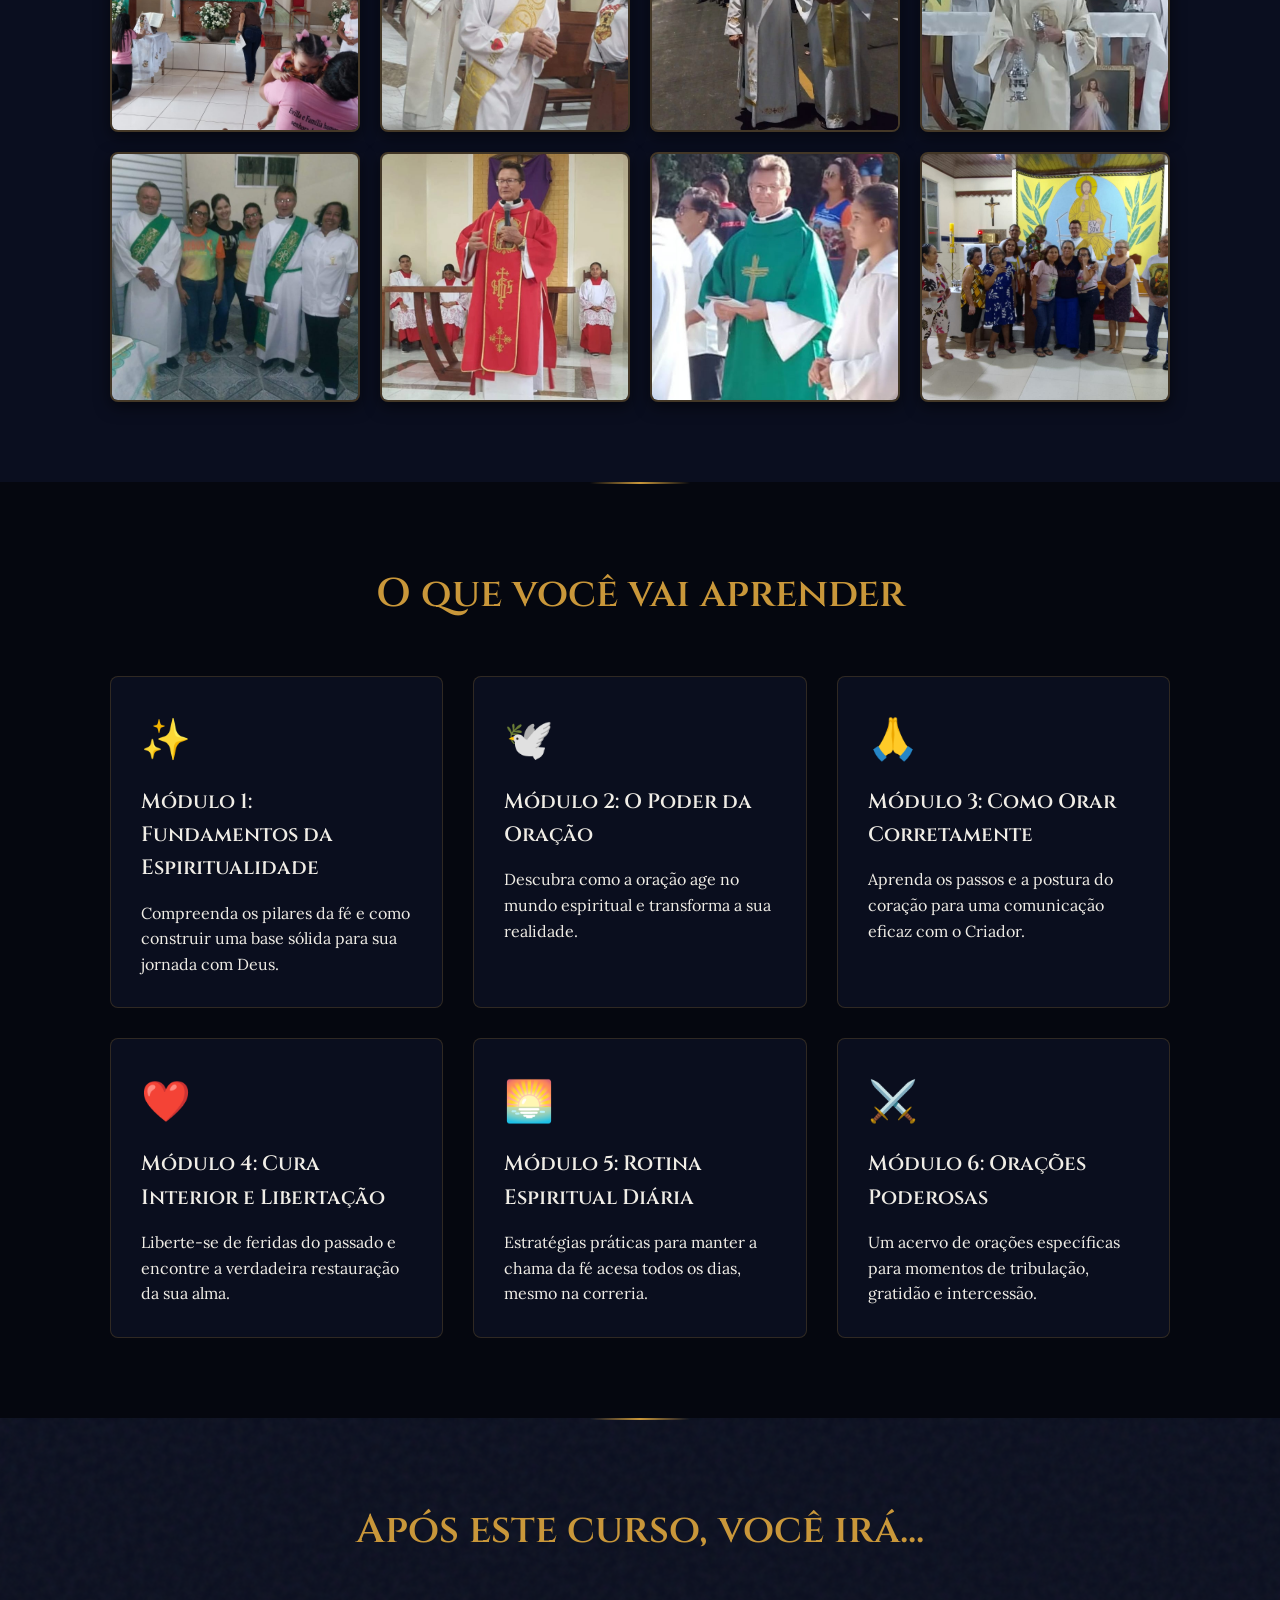
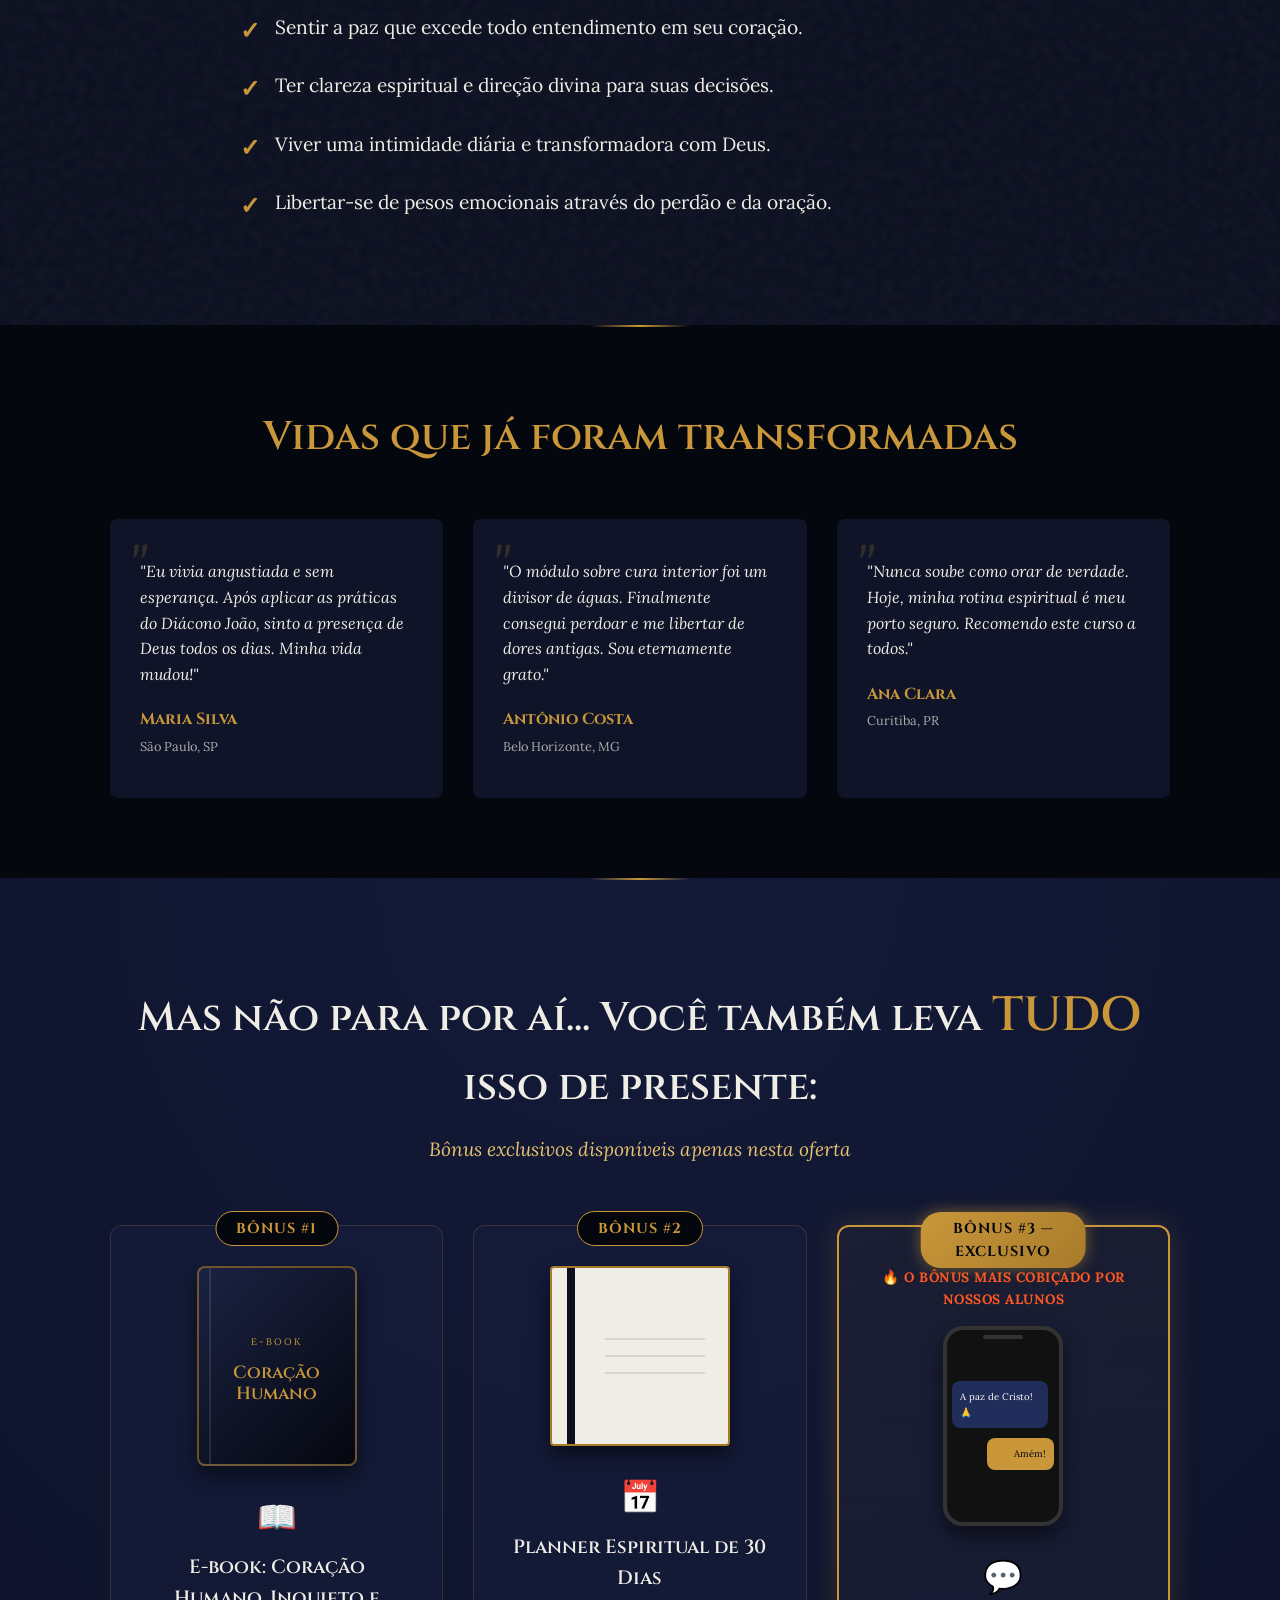
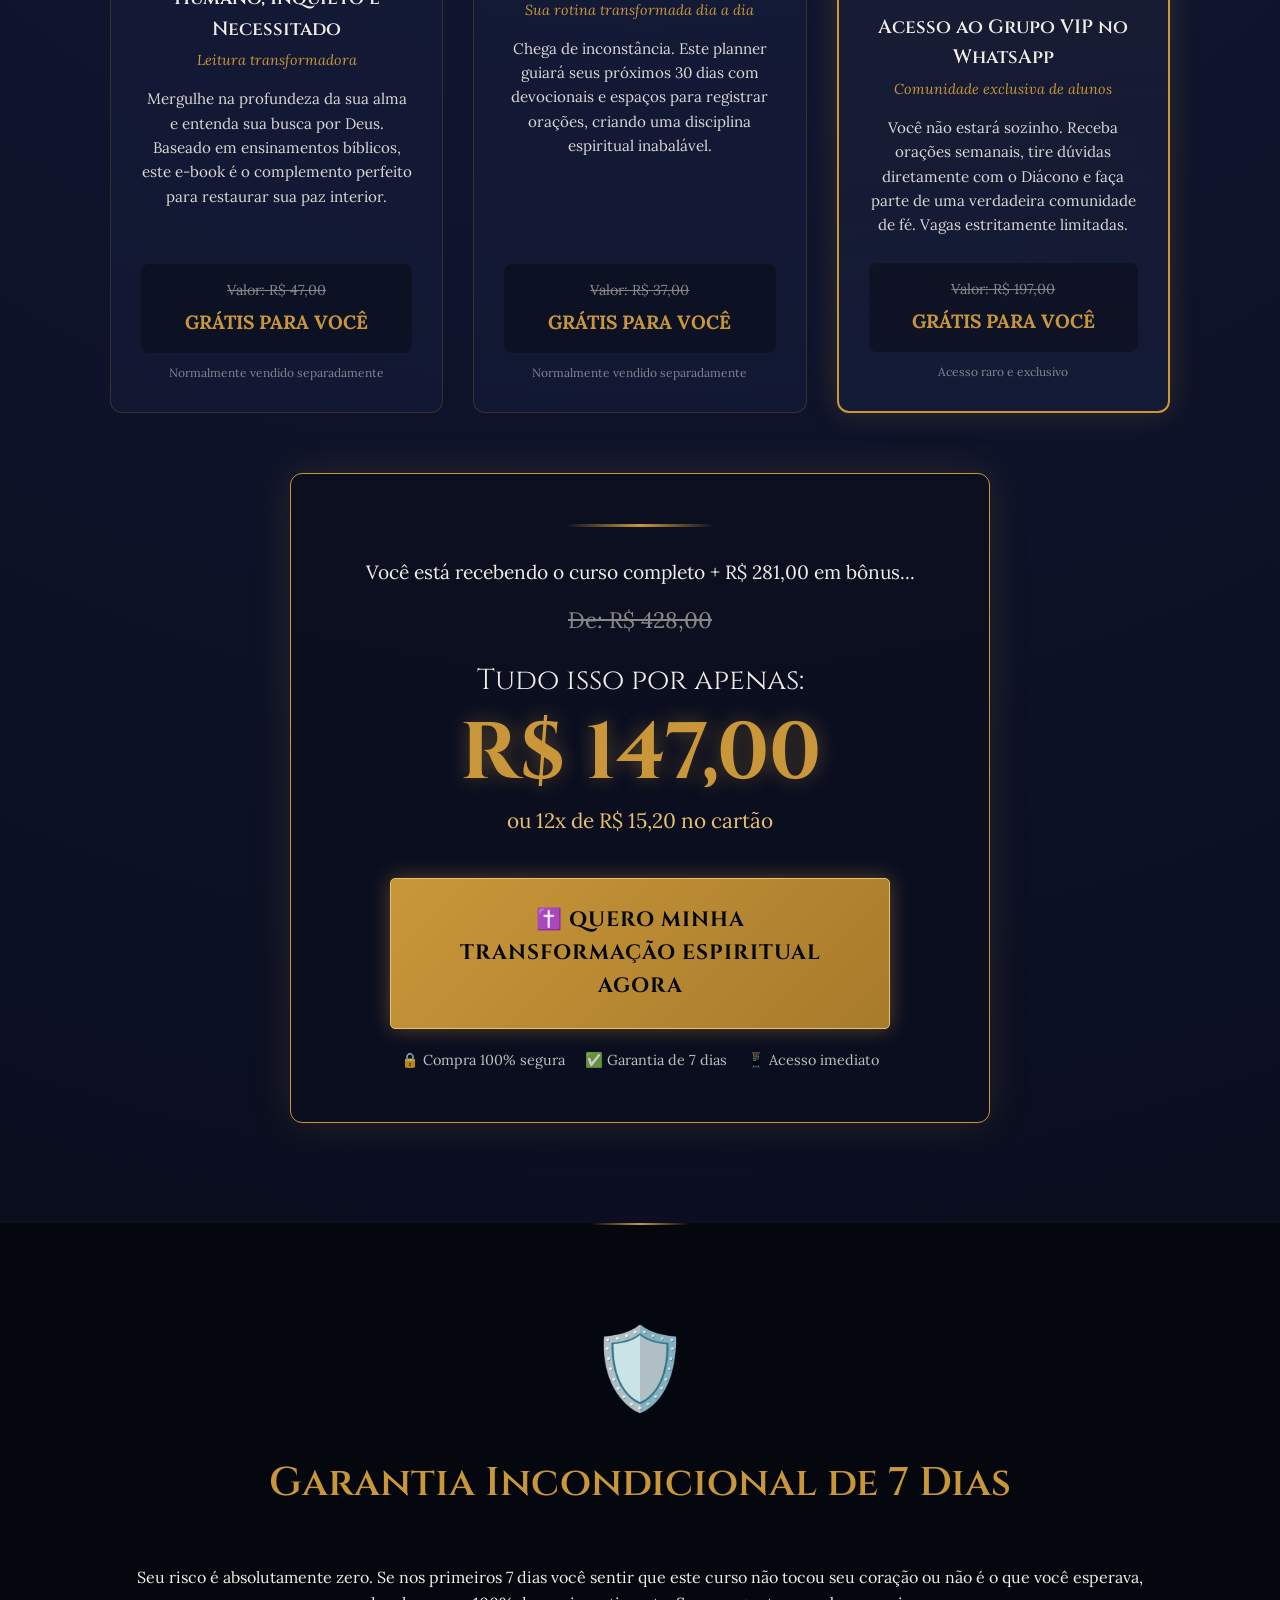
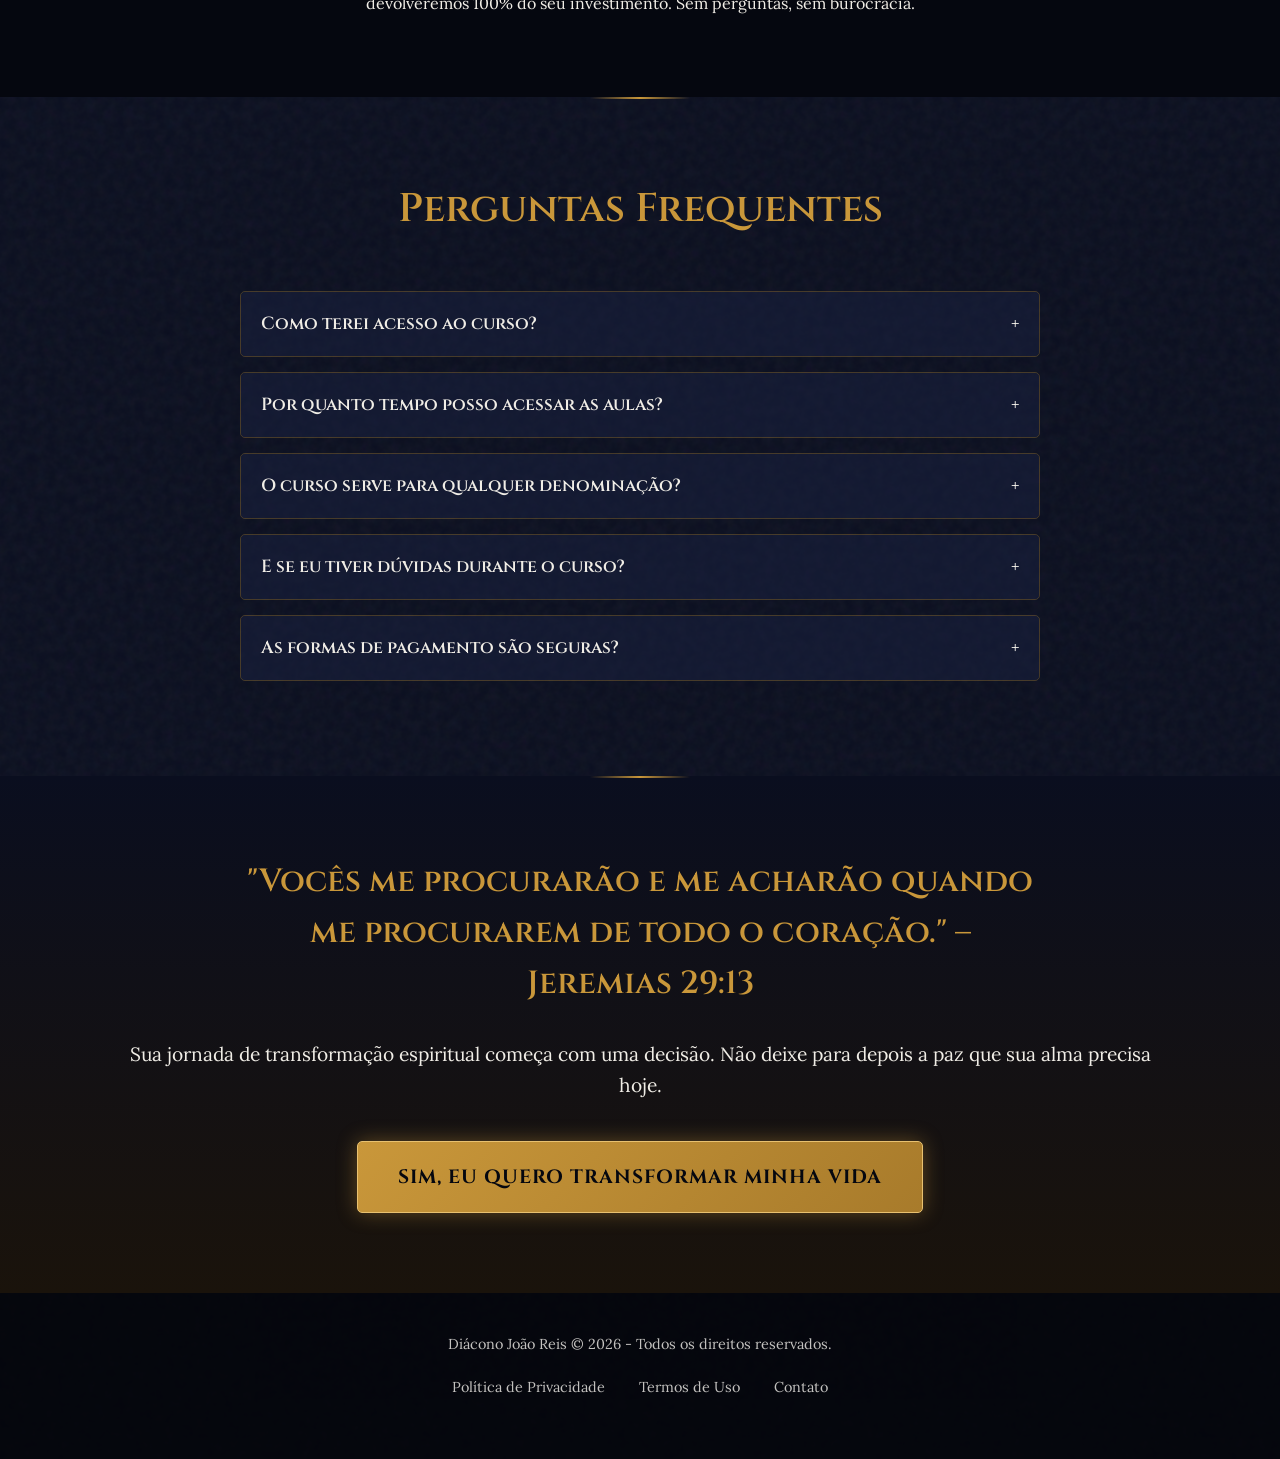
==== commit e51ea34c: "ajustes imagens" ====
--- a/index.html
+++ b/index.html
@@ -61,12 +61,12 @@
     <section class="producer-section fade-in">
         <div class="container flex-row">
             <div class="producer-image">
-                <div class="img-placeholder"></div>
+                <img src="imagens/joao-reis1.jpeg" alt="Diácono João Reis" class="producer-photo">
             </div>
             <div class="producer-content">
                 <h2>Quem é o Diácono João Reis?</h2>
                 <p>Com anos de dedicação ao serviço sagrado, o Diácono João Reis tem a missão de guiar almas ao encontro verdadeiro com a espiritualidade. Sua jornada é pautada na escuta, no acolhimento e na profunda convicção do poder transformador da oração.</p>
-                <p>Através de sua experiência acompanhando centenas de fiéis, ele desenvolveu um método claro e acolhedor para ajudar qualquer pessoa, independentemente do seu momento atual, a restaurar sua fé e encontrar paz interior.</p>
+                <p>Através de sua experiência acompanhando centenas de fiéis, ele desenvolveu um método claro e acolhedor para ajudar qualquer pessoa, independentemente do seu momento atual, a restaurar sua fé e encontrar paz interior e de fortalecer ainda mais a sua conexão com Deus.</p>
             </div>
         </div>
     </section>
@@ -78,28 +78,28 @@
             <p class="text-center gallery-subtitle">Momentos de fé, comunhão e serviço ao próximo ao longo dos anos.</p>
             <div class="gallery-grid">
                 <div class="gallery-item fade-slide-up" style="animation-delay: 0.1s;">
-                    <div class="gallery-placeholder">Foto Missão 1</div>
+                    <img src="imagens/img1.jpeg" alt="Foto Missão 1" class="gallery-image">
                 </div>
                 <div class="gallery-item fade-slide-up" style="animation-delay: 0.2s;">
-                    <div class="gallery-placeholder">Foto Missão 2</div>
+                    <img src="imagens/img2.jpeg" alt="Foto Missão 2" class="gallery-image">
                 </div>
                 <div class="gallery-item fade-slide-up" style="animation-delay: 0.3s;">
-                    <div class="gallery-placeholder">Foto Missão 3</div>
+                    <img src="imagens/img3.jpeg" alt="Foto Missão 3" class="gallery-image">
                 </div>
                 <div class="gallery-item fade-slide-up" style="animation-delay: 0.4s;">
-                    <div class="gallery-placeholder">Foto Missão 4</div>
+                    <img src="imagens/img4.jpeg" alt="Foto Missão 4" class="gallery-image">
                 </div>
                 <div class="gallery-item fade-slide-up" style="animation-delay: 0.5s;">
-                    <div class="gallery-placeholder">Foto Missão 5</div>
+                    <img src="imagens/img5.jpeg" alt="Foto Missão 5" class="gallery-image">
                 </div>
                 <div class="gallery-item fade-slide-up" style="animation-delay: 0.6s;">
-                    <div class="gallery-placeholder">Foto Missão 6</div>
+                    <img src="imagens/img6.jpeg" alt="Foto Missão 6" class="gallery-image">
                 </div>
                 <div class="gallery-item fade-slide-up" style="animation-delay: 0.7s;">
-                    <div class="gallery-placeholder">Foto Missão 7</div>
+                    <img src="imagens/img7.jpeg" alt="Foto Missão 7" class="gallery-image">
                 </div>
                 <div class="gallery-item fade-slide-up" style="animation-delay: 0.8s;">
-                    <div class="gallery-placeholder">Foto Missão 8</div>
+                    <img src="imagens/img8.jpeg" alt="Foto Missão 8" class="gallery-image">
                 </div>
             </div>
         </div>
@@ -165,7 +165,7 @@
                 <div class="testimonial-card">
                     <p class="quote">"Eu vivia angustiada e sem esperança. Após aplicar as práticas do Diácono João, sinto a presença de Deus todos os dias. Minha vida mudou!"</p>
                     <div class="author">
-                        <div class="author-img"></div>
+
                         <div>
                             <strong>Maria Silva</strong>
                             <span>São Paulo, SP</span>
@@ -175,7 +175,7 @@
                 <div class="testimonial-card">
                     <p class="quote">"O módulo sobre cura interior foi um divisor de águas. Finalmente consegui perdoar e me libertar de dores antigas. Sou eternamente grato."</p>
                     <div class="author">
-                        <div class="author-img"></div>
+
                         <div>
                             <strong>Antônio Costa</strong>
                             <span>Belo Horizonte, MG</span>
@@ -185,7 +185,7 @@
                 <div class="testimonial-card">
                     <p class="quote">"Nunca soube como orar de verdade. Hoje, minha rotina espiritual é meu porto seguro. Recomendo este curso a todos."</p>
                     <div class="author">
-                        <div class="author-img"></div>
+                    
                         <div>
                             <strong>Ana Clara</strong>
                             <span>Curitiba, PR</span>
@@ -272,10 +272,10 @@
             <div class="total-value-block fade-slide-up" style="animation-delay: 0.7s;">
                 <div class="ornamental-separator"></div>
                 <p class="total-text">Você está recebendo o curso completo + R$ 281,00 em bônus...</p>
-                <p class="old-total">De: R$ 378,00</p>
+                <p class="old-total">De: R$ 428,00</p>
                 <p class="highlight-action">Tudo isso por apenas:</p>
-                <p class="final-price">R$ 97,00</p>
-                <p class="installments">ou 12x de R$ 9,70 no cartão</p>
+                <p class="final-price">R$ 147,00</p>
+                <p class="installments">ou 12x de R$ 15,20 no cartão</p>
 
                 <a href="https://pay.hotmart.com/A105513309A" class="cta-button pulse cta-large">✝️ QUERO MINHA TRANSFORMAÇÃO ESPIRITUAL AGORA</a>
 
@@ -347,12 +347,13 @@
         </div>
     </footer>
 
-    <!-- WhatsApp Floating Button -->
+    <!-- WhatsApp Floating Button (Hidden for now)
     <a href="https://wa.me/5591981168320" class="whatsapp-float" target="_blank" rel="noopener noreferrer" aria-label="Fale conosco no WhatsApp">
         <svg viewBox="0 0 32 32" width="32" height="32" fill="currentColor">
             <path d="M16.05 2.1c-7.64 0-13.85 6.2-13.85 13.84 0 2.44.64 4.81 1.84 6.9L2 29.9l7.24-1.9c2.01 1.09 4.3 1.67 6.66 1.67h.02c7.64 0 13.85-6.2 13.85-13.84 0-3.7-1.44-7.18-4.06-9.8-2.6-2.6-6.08-4.04-9.78-4.04h.1zm.02 23.36h-.02c-2.07 0-4.1-.56-5.87-1.6l-.42-.25-4.36 1.14 1.16-4.25-.28-.44c-1.16-1.85-1.77-4-1.77-6.2 0-6.33 5.16-11.49 11.51-11.49 3.07 0 5.95 1.2 8.11 3.36 2.16 2.17 3.35 5.06 3.35 8.13-.01 6.34-5.17 11.5-11.51 11.5h.1zm6.3-8.6c-.35-.17-2.04-1-2.36-1.12-.32-.12-.55-.17-.78.17-.23.35-.9 1.12-1.1 1.35-.2.23-.4.26-.75.09-2.32-1.16-4.02-2.32-5.58-4.94-.2-.35.2-.33.53-.98.11-.2.06-.38-.03-.55-.09-.18-.78-1.88-1.07-2.58-.28-.68-.56-.59-.78-.6-.2-.01-.43-.01-.66-.01-.23 0-.6.09-.92.44-.32.35-1.21 1.18-1.21 2.88s1.24 3.35 1.41 3.58c.17.23 2.44 3.73 5.91 5.23.83.36 1.47.57 1.98.73.83.26 1.58.22 2.17.13.67-.1 2.04-.83 2.33-1.64.29-.8.29-1.49.2-1.64-.09-.14-.32-.23-.66-.4z"/>
         </svg>
     </a>
+    -->
 
     <script src="script.js"></script>
 </body>
--- a/styles.css
+++ b/styles.css
@@ -279,25 +279,14 @@
     justify-content: center;
 }
 
-.img-placeholder {
+.producer-photo {
     width: 300px;
     height: 300px;
     border-radius: 50%;
     border: 4px solid var(--color-gold);
     box-shadow: 0 0 20px rgba(201, 151, 58, 0.3);
-    background: linear-gradient(135deg, #1A2242 0%, #0A0E1F 100%);
-    position: relative;
-}
-
-.img-placeholder::after {
-    content: 'Foto João Reis';
-    position: absolute;
-    top: 50%;
-    left: 50%;
-    transform: translate(-50%, -50%);
-    color: var(--color-gold);
-    opacity: 0.5;
-    font-family: var(--font-heading);
+    object-fit: cover;
+    object-position: top center;
 }
 
 .producer-content {
@@ -346,19 +335,11 @@
     position: relative;
 }
 
-.gallery-placeholder {
+.gallery-image {
     width: 100%;
     height: 100%;
-    background: linear-gradient(135deg, #1A2242 0%, #05070F 100%);
-    display: flex;
-    align-items: center;
-    justify-content: center;
-    color: var(--color-gold);
-    font-family: var(--font-heading);
-    font-weight: 600;
-    opacity: 0.6;
-    text-align: center;
-    padding: 20px;
+    object-fit: cover;
+    display: block;
 }
 
 /* Modules Section */
@@ -974,11 +955,6 @@
         gap: 15px !important;
     }
     
-    .gallery-placeholder {
-        font-size: 0.9rem;
-        padding: 10px;
-    }
-    
     .bonus-grid {
         grid-template-columns: 1fr;
     }
